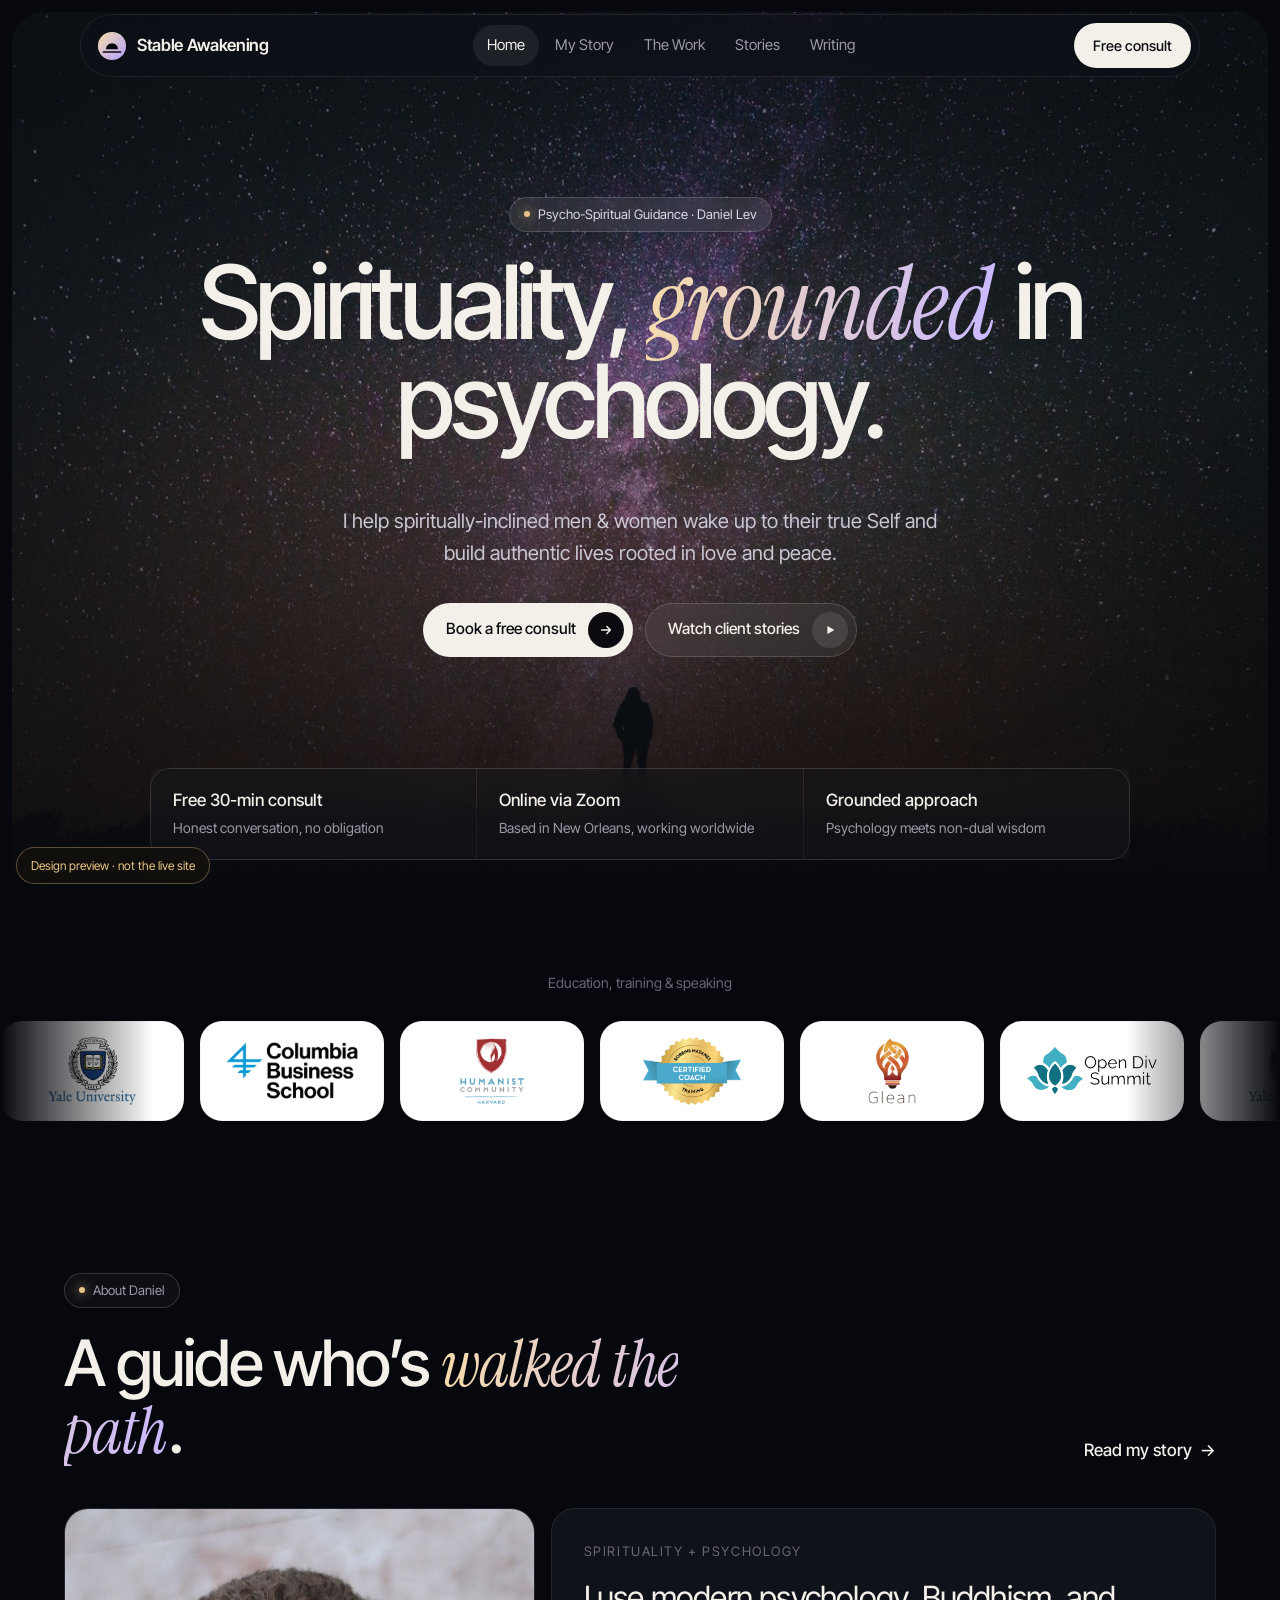
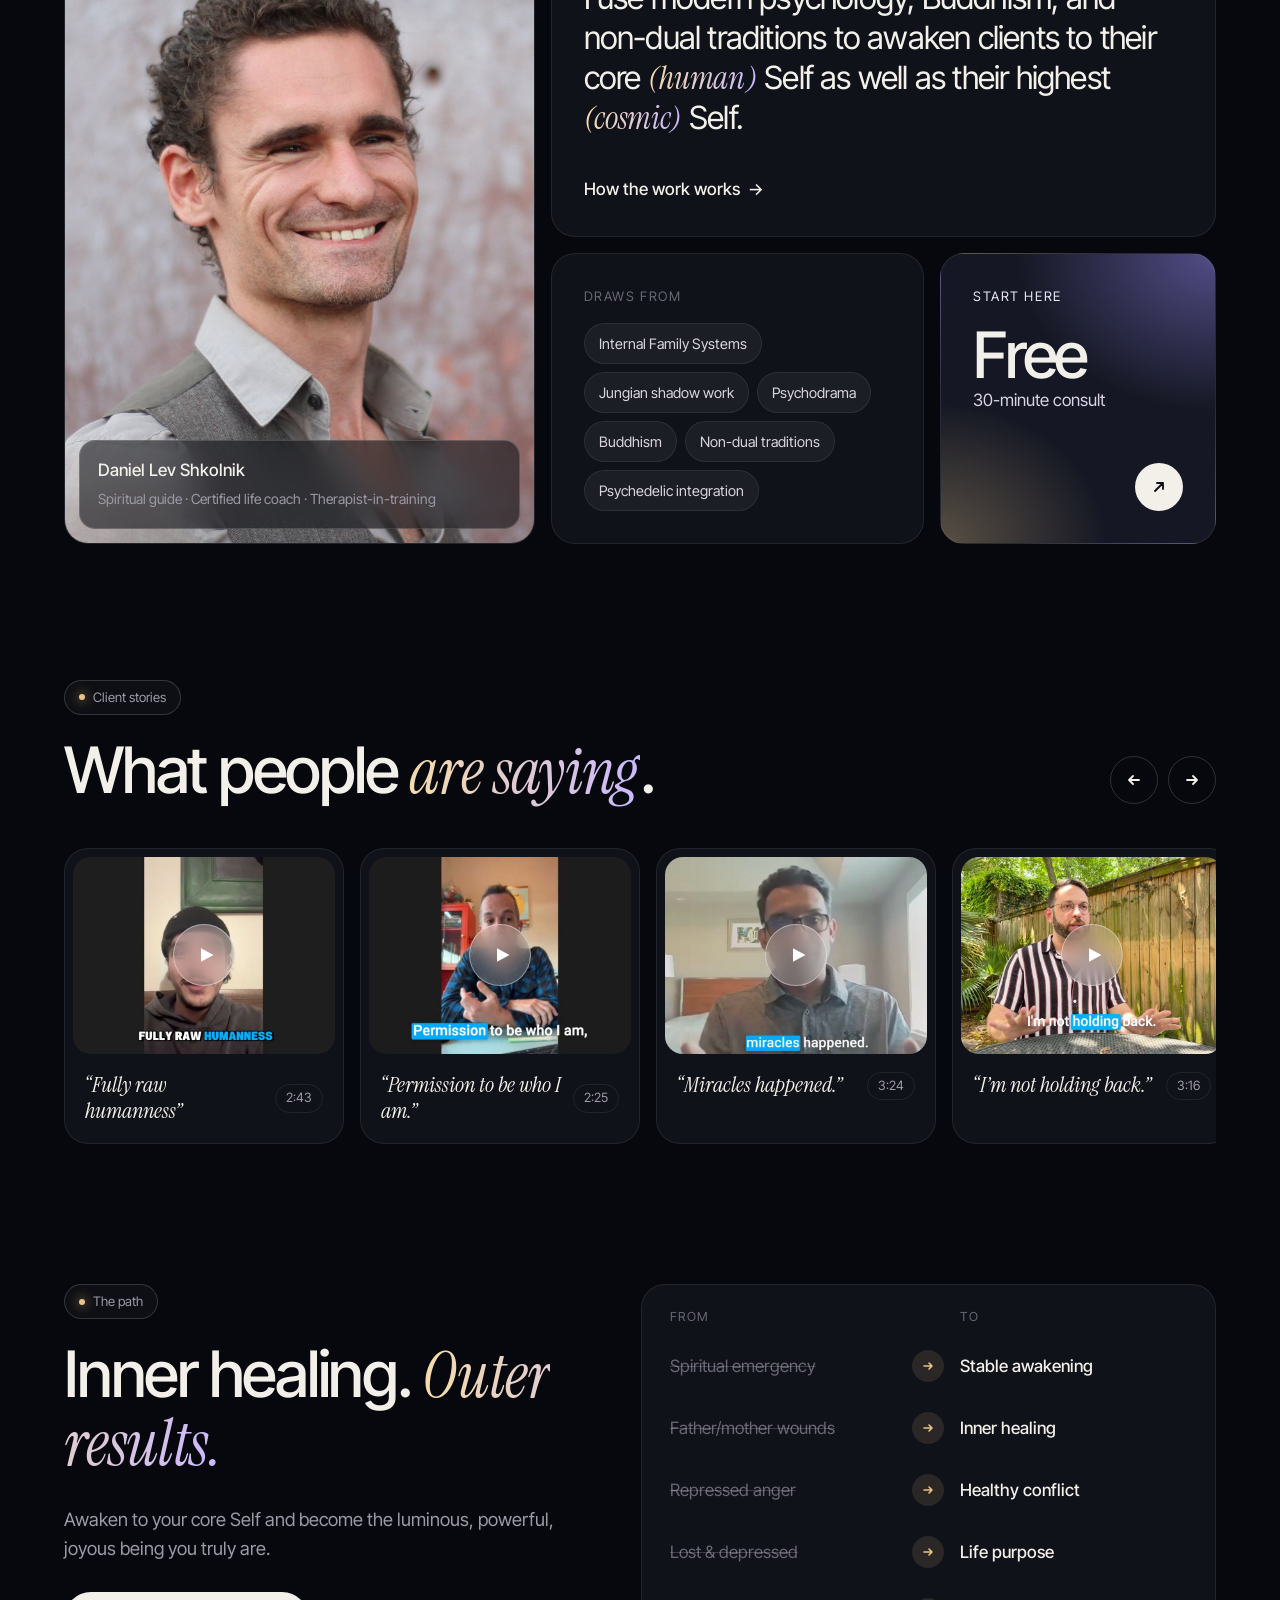
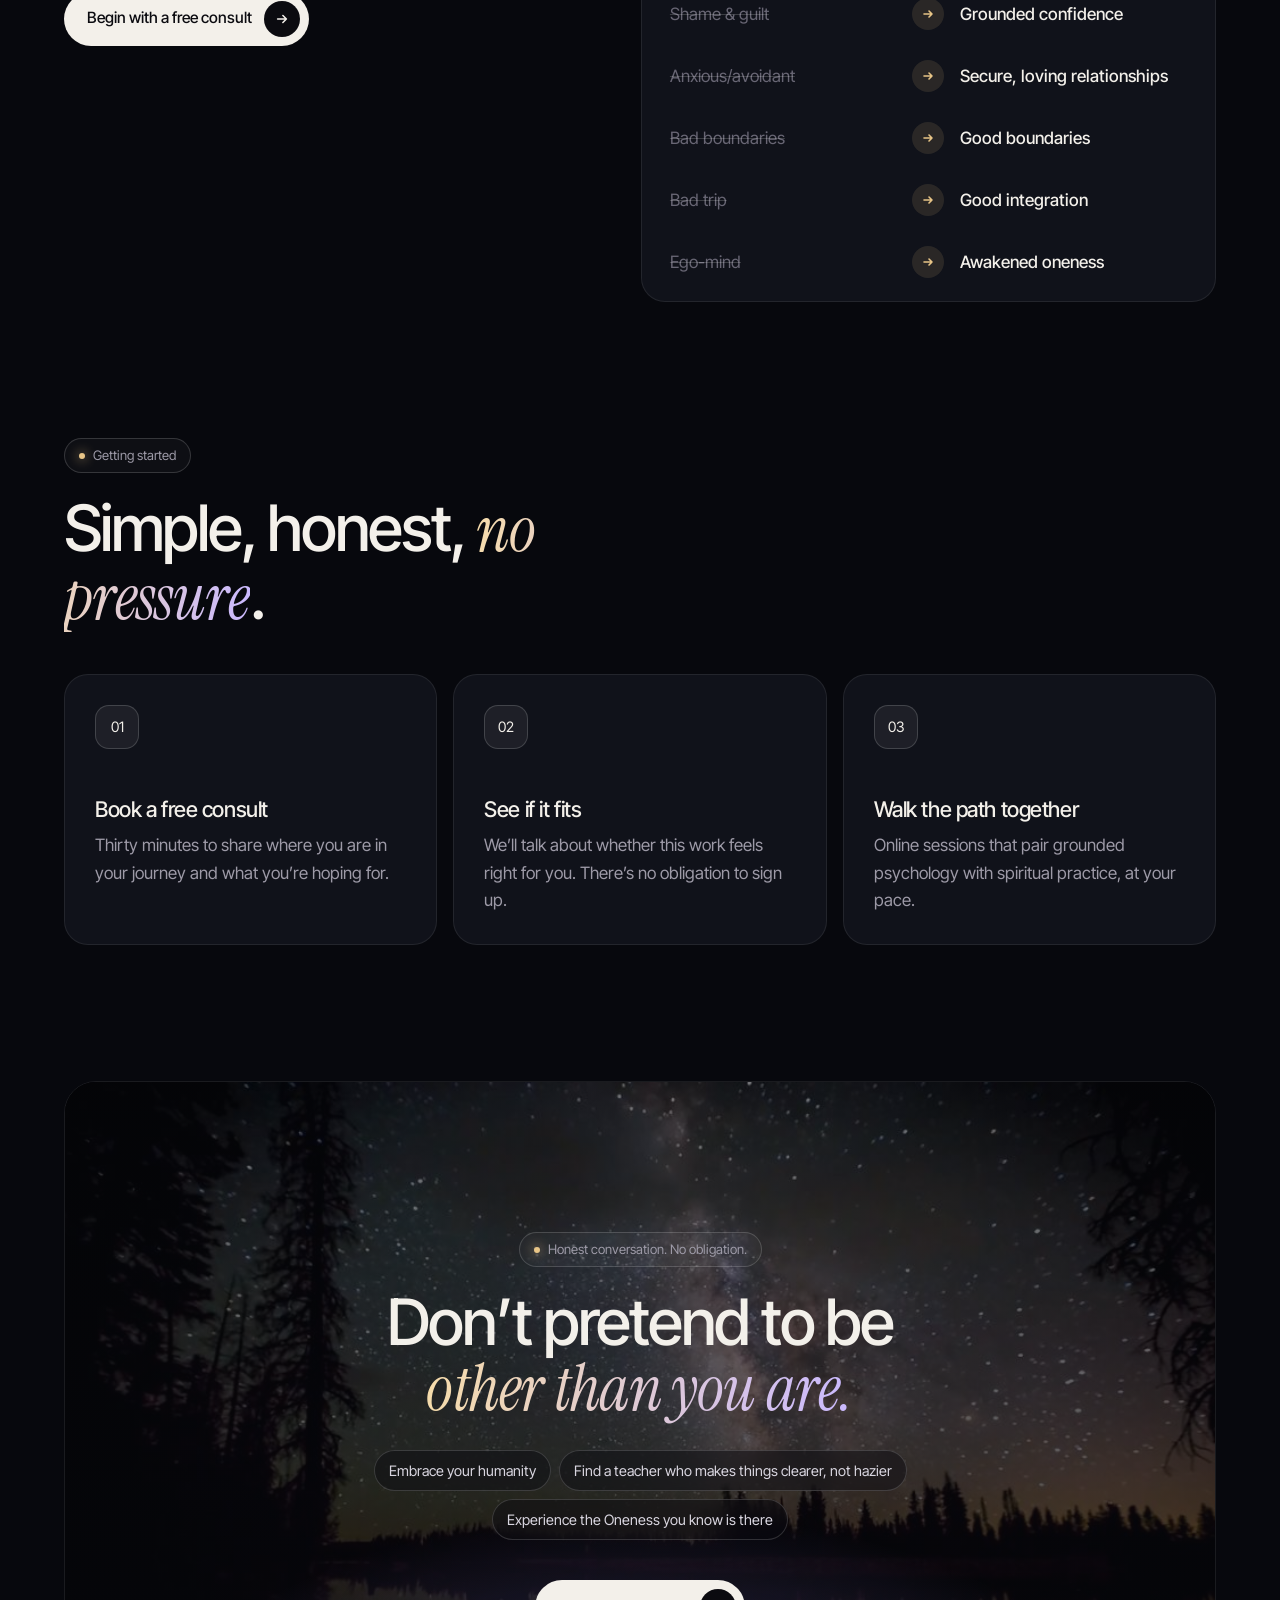
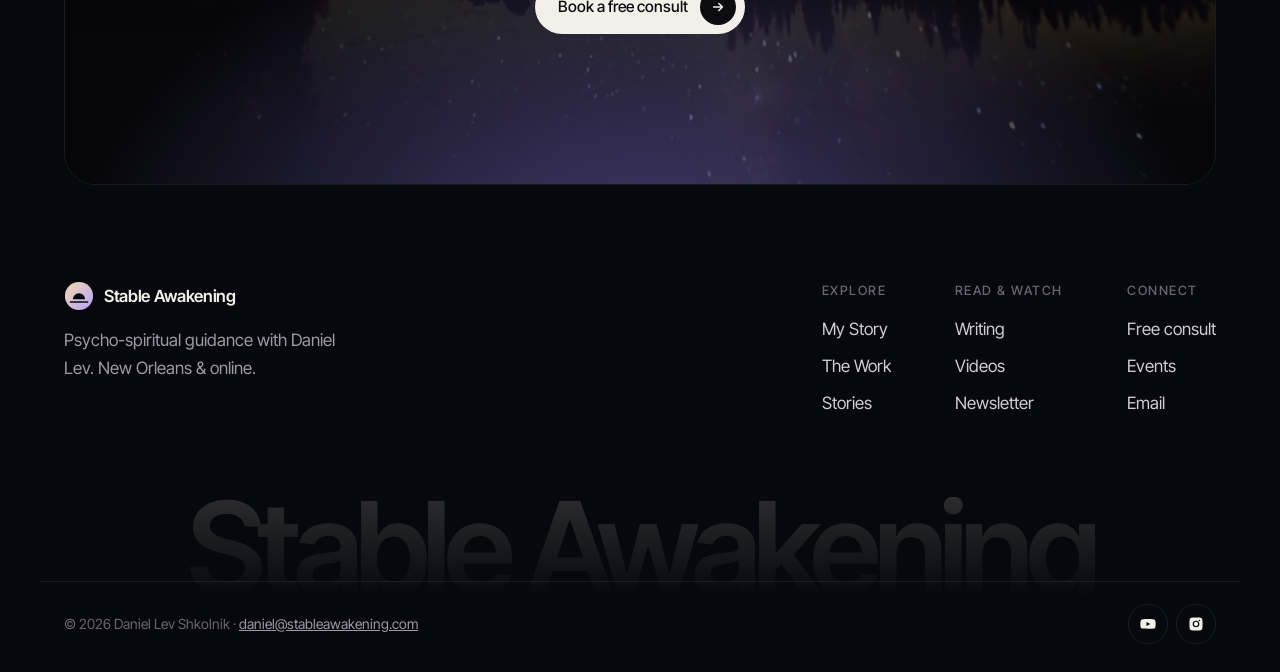
==== index.html @ c0b28ef3 "Stable Awakening redesign preview Co-Authored-By: Claude Opus 5 <noreply@anthropic.com>" ====
<!doctype html>
<html lang="en">
<head>
  <meta charset="utf-8">
  <meta name="viewport" content="width=device-width, initial-scale=1">
  <meta name="robots" content="noindex, nofollow">
  <title>Stable Awakening | Psycho-Spiritual Guidance with Daniel Lev</title>
  <meta name="description" content="Spirituality, grounded in psychology. Daniel Lev helps spiritually-inclined men and women wake up to their true Self.">
  <link rel="icon" href="logo.svg" type="image/svg+xml">
  <link rel="preconnect" href="https://fonts.googleapis.com">
  <link rel="preconnect" href="https://fonts.gstatic.com" crossorigin>
  <link href="https://fonts.googleapis.com/css2?family=Instrument+Serif:ital@0;1&family=Inter+Tight:wght@400;500;600&display=swap" rel="stylesheet">
  <link rel="stylesheet" href="styles.css">
</head>
<body>
  <div class="preview-pill">Design preview · not the live site</div>

  <header class="nav-shell">
    <nav class="nav" aria-label="Main">
      <a class="logo" href="index.html" aria-label="Stable Awakening home">
        <svg viewBox="0 0 32 32" aria-hidden="true"><defs><linearGradient id="lg-h" x1="0" y1="0" x2="1" y2="1"><stop offset="0" stop-color="#f6dcaa"/><stop offset="1" stop-color="#b3a2ff"/></linearGradient></defs><circle cx="16" cy="16" r="15" fill="url(#lg-h)"/><path d="M9.5 19.5a6.5 6.5 0 0 1 13 0z" fill="#07080d"/><rect x="6" y="21.5" width="20" height="1.8" rx=".9" fill="#07080d"/></svg>
        <span>Stable Awakening</span>
      </a>
      <ul class="nav-links" id="nav-links">
        <li><a href="index.html" aria-current="page">Home</a></li>
        <li><a href="about.html">My Story</a></li>
        <li><a href="work.html">The Work</a></li>
        <li><a href="#stories">Stories</a></li>
        <li><a href="https://www.stableawakening.com/blog">Writing</a></li>
        <li class="mobile-only"><a href="https://www.stableawakening.com/service-page/free-consult">Book a free consult</a></li>
      </ul>
      <div class="nav-actions">
        <a class="btn btn-light btn-sm nav-cta" href="https://www.stableawakening.com/service-page/free-consult">Free consult</a>
        <button class="menu-toggle" aria-expanded="false" aria-controls="nav-links" aria-label="Open menu"><span></span><span></span></button>
      </div>
    </nav>
  </header>

  <main>
    <section class="hero">
      <div class="hero-card">
        <img src="img/hero-night.jpg" alt="A lone figure beneath the Milky Way">
        <div class="hero-inner">
          <span class="kicker">Psycho-Spiritual Guidance · Daniel Lev</span>
          <h1>Spirituality, <em>grounded</em> in psychology.</h1>
          <p class="lead">I help spiritually-inclined men &amp; women wake up to their true Self and build authentic lives rooted in love and peace.</p>
          <div class="btn-row">
            <a class="btn btn-light" href="https://www.stableawakening.com/service-page/free-consult">Book a free consult <span class="arr"><svg viewBox="0 0 16 16" fill="none" stroke="currentColor" stroke-width="1.8" stroke-linecap="round" stroke-linejoin="round"><path d="M3 8h10M9 4l4 4-4 4"/></svg></span></a>
            <a class="btn btn-glass" href="#stories">Watch client stories <span class="arr"><svg viewBox="0 0 16 16" fill="currentColor"><path d="M5 3.5l8 4.5-8 4.5z"/></svg></span></a>
          </div>
        </div>
        <div class="hero-stats">
          <div><strong>Free 30-min consult</strong><span>Honest conversation, no obligation</span></div>
          <div><strong>Online via Zoom</strong><span>Based in New Orleans, working worldwide</span></div>
          <div><strong>Grounded approach</strong><span>Psychology meets non-dual wisdom</span></div>
        </div>
      </div>
    </section>

    <section class="logos" aria-label="Education, training and speaking">
      <p class="logos-label">Education, training &amp; speaking</p>
      <div class="marquee">
        <div class="marquee-track">
          <div class="logo-tile"><img src="img/logo-yale.png" alt="Yale University"></div>
          <div class="logo-tile"><img src="img/logo-columbia.png" alt="Columbia Business School"></div>
          <div class="logo-tile"><img src="img/logo-harvard-humanist.png" alt="Humanist Community at Harvard"></div>
          <div class="logo-tile"><img src="img/logo-rmt.png" alt="Robbins-Madanes Certified Coach"></div>
          <div class="logo-tile"><img src="img/logo-glean.png" alt="Glean"></div>
          <div class="logo-tile"><img src="img/logo-opendiv.png" alt="Open Div Summit"></div>
          <div class="logo-tile" aria-hidden="true"><img src="img/logo-yale.png" alt=""></div>
          <div class="logo-tile" aria-hidden="true"><img src="img/logo-columbia.png" alt=""></div>
          <div class="logo-tile" aria-hidden="true"><img src="img/logo-harvard-humanist.png" alt=""></div>
          <div class="logo-tile" aria-hidden="true"><img src="img/logo-rmt.png" alt=""></div>
          <div class="logo-tile" aria-hidden="true"><img src="img/logo-glean.png" alt=""></div>
          <div class="logo-tile" aria-hidden="true"><img src="img/logo-opendiv.png" alt=""></div>
        </div>
      </div>
    </section>

    <section class="section" id="about">
      <div class="wrap">
        <div class="section-head reveal">
          <div>
            <span class="kicker">About Daniel</span>
            <h2>A guide who’s <em>walked the path</em>.</h2>
          </div>
          <a class="text-link" href="about.html">Read my story</a>
        </div>
        <div class="bento">
          <div class="tile photo span-5 row-2 reveal">
            <img src="img/headshot.jpg" alt="Daniel Lev Shkolnik">
            <div class="glass-label">
              <strong>Daniel Lev Shkolnik</strong>
              <span>Spiritual guide · Certified life coach · Therapist-in-training</span>
            </div>
          </div>
          <div class="tile span-7 reveal">
            <span class="tile-label">Spirituality + Psychology</span>
            <p class="quote">I use modern psychology, Buddhism, and non-dual traditions to awaken clients to their core <em>(human)</em> Self as well as their highest <em>(cosmic)</em> Self.</p>
            <a class="text-link" href="work.html">How the work works</a>
          </div>
          <div class="tile span-4 reveal">
            <span class="tile-label">Draws from</span>
            <div class="chips">
              <span class="chip">Internal Family Systems</span>
              <span class="chip">Jungian shadow work</span>
              <span class="chip">Psychodrama</span>
              <span class="chip">Buddhism</span>
              <span class="chip">Non-dual traditions</span>
              <span class="chip">Psychedelic integration</span>
            </div>
          </div>
          <a class="tile glow span-3 reveal" href="https://www.stableawakening.com/service-page/free-consult">
            <div>
              <span class="tile-label" style="color:#e9e4f5">Start here</span>
              <div class="big-num">Free</div>
              <span class="muted" style="color:#d8d3e6">30-minute consult</span>
            </div>
            <span class="arr-circle"><svg width="16" height="16" viewBox="0 0 16 16" fill="none" stroke="currentColor" stroke-width="1.8" stroke-linecap="round" stroke-linejoin="round"><path d="M4 12L12 4M6 4h6v6"/></svg></span>
          </a>
        </div>
      </div>
    </section>

    <section class="section" id="stories" style="padding-top:0">
      <div class="wrap">
        <div class="section-head reveal">
          <div>
            <span class="kicker">Client stories</span>
            <h2>What people <em>are saying</em>.</h2>
          </div>
          <div class="carousel-controls">
            <button class="icon-btn" data-scroll="-1" aria-controls="video-track" aria-label="Previous"><svg viewBox="0 0 16 16" fill="none" stroke="currentColor" stroke-width="1.8" stroke-linecap="round" stroke-linejoin="round"><path d="M13 8H3M7 4L3 8l4 4"/></svg></button>
            <button class="icon-btn" data-scroll="1" aria-controls="video-track" aria-label="Next"><svg viewBox="0 0 16 16" fill="none" stroke="currentColor" stroke-width="1.8" stroke-linecap="round" stroke-linejoin="round"><path d="M3 8h10M9 4l4 4-4 4"/></svg></button>
          </div>
        </div>
        <div class="carousel reveal" id="video-track">
          <a class="video-card" href="https://www.stableawakening.com/testimonials-1"><div class="video-thumb"><img src="img/t1.jpg" alt="" loading="lazy"><span class="play"><svg viewBox="0 0 24 24"><path d="M6 4l15 8-15 8z"/></svg></span></div><div class="video-body"><strong>“Fully raw humanness”</strong><span class="duration">2:43</span></div></a>
          <a class="video-card" href="https://www.stableawakening.com/testimonials-1"><div class="video-thumb"><img src="img/t2.jpg" alt="" loading="lazy"><span class="play"><svg viewBox="0 0 24 24"><path d="M6 4l15 8-15 8z"/></svg></span></div><div class="video-body"><strong>“Permission to be who I am.”</strong><span class="duration">2:25</span></div></a>
          <a class="video-card" href="https://www.stableawakening.com/testimonials-1"><div class="video-thumb"><img src="img/t3.jpg" alt="" loading="lazy"><span class="play"><svg viewBox="0 0 24 24"><path d="M6 4l15 8-15 8z"/></svg></span></div><div class="video-body"><strong>“Miracles happened.”</strong><span class="duration">3:24</span></div></a>
          <a class="video-card" href="https://www.stableawakening.com/testimonials-1"><div class="video-thumb"><img src="img/t4.jpg" alt="" loading="lazy"><span class="play"><svg viewBox="0 0 24 24"><path d="M6 4l15 8-15 8z"/></svg></span></div><div class="video-body"><strong>“I’m not holding back.”</strong><span class="duration">3:16</span></div></a>
          <a class="video-card" href="https://www.stableawakening.com/testimonials-1"><div class="video-thumb"><img src="img/t5.jpg" alt="" loading="lazy"><span class="play"><svg viewBox="0 0 24 24"><path d="M6 4l15 8-15 8z"/></svg></span></div><div class="video-body"><strong>“Wow.”</strong><span class="duration">3:14</span></div></a>
          <a class="video-card" href="https://www.stableawakening.com/testimonials-1"><div class="video-thumb"><img src="img/t6.jpg" alt="" loading="lazy"><span class="play"><svg viewBox="0 0 24 24"><path d="M6 4l15 8-15 8z"/></svg></span></div><div class="video-body"><strong>“It felt like Peace.”</strong><span class="duration">3:18</span></div></a>
        </div>
      </div>
    </section>

    <section class="section" style="padding-top:0">
      <div class="wrap shift">
        <div class="shift-intro reveal">
          <span class="kicker">The path</span>
          <h2>Inner healing. <em>Outer results.</em></h2>
          <p class="lead">Awaken to your core Self and become the luminous, powerful, joyous being you truly are.</p>
          <div class="btn-row" style="margin-top:28px">
            <a class="btn btn-light" href="https://www.stableawakening.com/service-page/free-consult">Begin with a free consult <span class="arr"><svg viewBox="0 0 16 16" fill="none" stroke="currentColor" stroke-width="1.8" stroke-linecap="round" stroke-linejoin="round"><path d="M3 8h10M9 4l4 4-4 4"/></svg></span></a>
          </div>
        </div>
        <div class="shift-list reveal">
          <div class="shift-row head"><span>From</span><span></span><span>To</span></div>
          <div class="shift-row"><span class="from">Spiritual emergency</span><span class="shift-arrow"><svg viewBox="0 0 12 12" fill="none" stroke="currentColor" stroke-width="1.6" stroke-linecap="round" stroke-linejoin="round"><path d="M2 6h8M7 3l3 3-3 3"/></svg></span><span class="to">Stable awakening</span></div>
          <div class="shift-row"><span class="from">Father/mother wounds</span><span class="shift-arrow"><svg viewBox="0 0 12 12" fill="none" stroke="currentColor" stroke-width="1.6" stroke-linecap="round" stroke-linejoin="round"><path d="M2 6h8M7 3l3 3-3 3"/></svg></span><span class="to">Inner healing</span></div>
          <div class="shift-row"><span class="from">Repressed anger</span><span class="shift-arrow"><svg viewBox="0 0 12 12" fill="none" stroke="currentColor" stroke-width="1.6" stroke-linecap="round" stroke-linejoin="round"><path d="M2 6h8M7 3l3 3-3 3"/></svg></span><span class="to">Healthy conflict</span></div>
          <div class="shift-row"><span class="from">Lost &amp; depressed</span><span class="shift-arrow"><svg viewBox="0 0 12 12" fill="none" stroke="currentColor" stroke-width="1.6" stroke-linecap="round" stroke-linejoin="round"><path d="M2 6h8M7 3l3 3-3 3"/></svg></span><span class="to">Life purpose</span></div>
          <div class="shift-row"><span class="from">Shame &amp; guilt</span><span class="shift-arrow"><svg viewBox="0 0 12 12" fill="none" stroke="currentColor" stroke-width="1.6" stroke-linecap="round" stroke-linejoin="round"><path d="M2 6h8M7 3l3 3-3 3"/></svg></span><span class="to">Grounded confidence</span></div>
          <div class="shift-row"><span class="from">Anxious/avoidant</span><span class="shift-arrow"><svg viewBox="0 0 12 12" fill="none" stroke="currentColor" stroke-width="1.6" stroke-linecap="round" stroke-linejoin="round"><path d="M2 6h8M7 3l3 3-3 3"/></svg></span><span class="to">Secure, loving relationships</span></div>
          <div class="shift-row"><span class="from">Bad boundaries</span><span class="shift-arrow"><svg viewBox="0 0 12 12" fill="none" stroke="currentColor" stroke-width="1.6" stroke-linecap="round" stroke-linejoin="round"><path d="M2 6h8M7 3l3 3-3 3"/></svg></span><span class="to">Good boundaries</span></div>
          <div class="shift-row"><span class="from">Bad trip</span><span class="shift-arrow"><svg viewBox="0 0 12 12" fill="none" stroke="currentColor" stroke-width="1.6" stroke-linecap="round" stroke-linejoin="round"><path d="M2 6h8M7 3l3 3-3 3"/></svg></span><span class="to">Good integration</span></div>
          <div class="shift-row"><span class="from">Ego-mind</span><span class="shift-arrow"><svg viewBox="0 0 12 12" fill="none" stroke="currentColor" stroke-width="1.6" stroke-linecap="round" stroke-linejoin="round"><path d="M2 6h8M7 3l3 3-3 3"/></svg></span><span class="to">Awakened oneness</span></div>
        </div>
      </div>
    </section>

    <section class="section" style="padding-top:0">
      <div class="wrap">
        <div class="section-head reveal">
          <div>
            <span class="kicker">Getting started</span>
            <h2>Simple, honest, <em>no pressure</em>.</h2>
          </div>
        </div>
        <div class="cards reveal">
          <div class="card">
            <span class="step-num">01</span>
            <h3>Book a free consult</h3>
            <p>Thirty minutes to share where you are in your journey and what you’re hoping for.</p>
          </div>
          <div class="card">
            <span class="step-num">02</span>
            <h3>See if it fits</h3>
            <p>We’ll talk about whether this work feels right for you. There’s no obligation to sign up.</p>
          </div>
          <div class="card">
            <span class="step-num">03</span>
            <h3>Walk the path together</h3>
            <p>Online sessions that pair grounded psychology with spiritual practice, at your pace.</p>
          </div>
        </div>
      </div>
    </section>

    <section class="wrap">
      <div class="cta reveal">
        <img src="img/milky-lake.jpg" alt="" loading="lazy">
        <span class="kicker">Honest conversation. No obligation.</span>
        <h2>Don’t pretend to be <em>other than you are.</em></h2>
        <div class="chips">
          <span class="chip">Embrace your humanity</span>
          <span class="chip">Find a teacher who makes things clearer, not hazier</span>
          <span class="chip">Experience the Oneness you know is there</span>
        </div>
        <div class="btn-row">
          <a class="btn btn-light" href="https://www.stableawakening.com/service-page/free-consult">Book a free consult <span class="arr"><svg viewBox="0 0 16 16" fill="none" stroke="currentColor" stroke-width="1.8" stroke-linecap="round" stroke-linejoin="round"><path d="M3 8h10M9 4l4 4-4 4"/></svg></span></a>
        </div>
      </div>
    </section>
  </main>

  <footer class="footer">
    <div class="wrap">
      <div class="footer-top">
        <div>
          <a class="logo" href="index.html">
            <svg viewBox="0 0 32 32" aria-hidden="true"><defs><linearGradient id="lg-f" x1="0" y1="0" x2="1" y2="1"><stop offset="0" stop-color="#f6dcaa"/><stop offset="1" stop-color="#b3a2ff"/></linearGradient></defs><circle cx="16" cy="16" r="15" fill="url(#lg-f)"/><path d="M9.5 19.5a6.5 6.5 0 0 1 13 0z" fill="#07080d"/><rect x="6" y="21.5" width="20" height="1.8" rx=".9" fill="#07080d"/></svg>
            <span>Stable Awakening</span>
          </a>
          <p>Psycho-spiritual guidance with Daniel Lev. New Orleans &amp; online.</p>
        </div>
        <div class="footer-cols">
          <div>
            <h4>Explore</h4>
            <ul>
              <li><a href="about.html">My Story</a></li>
              <li><a href="work.html">The Work</a></li>
              <li><a href="index.html#stories">Stories</a></li>
            </ul>
          </div>
          <div>
            <h4>Read &amp; watch</h4>
            <ul>
              <li><a href="https://www.stableawakening.com/blog">Writing</a></li>
              <li><a href="https://www.stableawakening.com/videos">Videos</a></li>
              <li><a href="https://www.stableawakening.com/newsletter">Newsletter</a></li>
            </ul>
          </div>
          <div>
            <h4>Connect</h4>
            <ul>
              <li><a href="https://www.stableawakening.com/service-page/free-consult">Free consult</a></li>
              <li><a href="https://www.stableawakening.com/events">Events</a></li>
              <li><a href="mailto:daniel@stableawakening.com">Email</a></li>
            </ul>
          </div>
        </div>
      </div>
    </div>
    <div class="footer-word" aria-hidden="true">Stable Awakening</div>
    <div class="wrap footer-bottom">
      <span>© <span data-year>2026</span> Daniel Lev Shkolnik · <a href="mailto:daniel@stableawakening.com">daniel@stableawakening.com</a></span>
      <div class="socials">
        <a href="https://www.youtube.com/channel/UC90-I1f3V9iuORmHFvdOVnQ" aria-label="YouTube"><svg viewBox="0 0 24 24"><path d="M23 7.2a3 3 0 0 0-2.1-2.1C19 4.6 12 4.6 12 4.6s-7 0-8.9.5A3 3 0 0 0 1 7.2 31 31 0 0 0 .5 12a31 31 0 0 0 .5 4.8 3 3 0 0 0 2.1 2.1c1.9.5 8.9.5 8.9.5s7 0 8.9-.5a3 3 0 0 0 2.1-2.1 31 31 0 0 0 .5-4.8 31 31 0 0 0-.5-4.8zM9.7 15V9l5.8 3z"/></svg></a>
        <a href="https://www.instagram.com/stableawakening/" aria-label="Instagram"><svg viewBox="0 0 24 24"><path d="M12 2.2c3.2 0 3.6 0 4.8.1 3.3.1 4.8 1.7 4.9 4.9.1 1.3.1 1.6.1 4.8s0 3.6-.1 4.8c-.1 3.2-1.7 4.8-4.9 4.9-1.3.1-1.6.1-4.8.1s-3.6 0-4.8-.1c-3.3-.1-4.8-1.7-4.9-4.9C2.2 15.6 2.2 15.2 2.2 12s0-3.6.1-4.8C2.4 3.9 3.9 2.4 7.2 2.3 8.4 2.2 8.8 2.2 12 2.2zM12 7a5 5 0 1 0 0 10 5 5 0 0 0 0-10zm0 8.2a3.2 3.2 0 1 1 0-6.4 3.2 3.2 0 0 1 0 6.4zm5.2-9.6a1.2 1.2 0 1 0 0 2.4 1.2 1.2 0 0 0 0-2.4z"/></svg></a>
      </div>
    </div>
  </footer>
  <script src="main.js"></script>
</body>
</html>
---- styles.css ----
:root {
  --bg: #07080d;
  --card: #10121a;
  --card-2: #151824;
  --border: rgba(255, 255, 255, 0.08);
  --border-2: rgba(255, 255, 255, 0.16);
  --text: #f3f0ea;
  --muted: #9d9aa7;
  --dim: #686674;
  --gold: #e8c587;
  --violet: #9d8cff;
  --r-xl: 32px;
  --r-lg: 24px;
  --r: 18px;
  --max: 1200px;
  --sans: "Inter Tight", "Inter", system-ui, -apple-system, "Segoe UI", sans-serif;
  --serif: "Instrument Serif", Georgia, "Times New Roman", serif;
}

*, *::before, *::after { box-sizing: border-box; }
html { scroll-behavior: smooth; }
body {
  margin: 0;
  background: var(--bg);
  color: var(--text);
  font-family: var(--sans);
  font-size: 17px;
  line-height: 1.6;
  -webkit-font-smoothing: antialiased;
  overflow-x: hidden;
}
img { max-width: 100%; display: block; }
a { color: inherit; }
ul { margin: 0; padding: 0; list-style: none; }

h1, h2, h3 { font-weight: 500; letter-spacing: -0.035em; line-height: 1.02; margin: 0 0 0.45em; }
h1 { font-size: clamp(3rem, 8vw, 6.4rem); letter-spacing: -0.05em; line-height: 0.95; }
h2 { font-size: clamp(2.3rem, 5vw, 4rem); }
h3 { font-size: 1.35rem; letter-spacing: -0.02em; line-height: 1.2; }
p { margin: 0 0 1em; }
h1 em, h2 em, h3 em, .quote em {
  font-family: var(--serif);
  font-style: italic;
  font-weight: 400;
  letter-spacing: -0.01em;
  background: linear-gradient(95deg, #f6dcaa, #c9b8ff);
  -webkit-background-clip: text;
  background-clip: text;
  color: transparent;
  padding-right: 0.02em;
}
.hero .kicker { background: rgba(255, 255, 255, 0.07); backdrop-filter: blur(12px); -webkit-backdrop-filter: blur(12px); color: #dcd8e4; }

.wrap { max-width: var(--max); margin: 0 auto; padding-inline: 24px; }
.section { padding-block: clamp(72px, 11vw, 136px); }
.lead { font-size: 1.15rem; color: var(--muted); max-width: 38rem; }
.muted { color: var(--muted); }
.center { text-align: center; }
.center .lead { margin-inline: auto; }

.kicker {
  display: inline-flex;
  align-items: center;
  gap: 8px;
  padding: 6px 14px;
  border-radius: 999px;
  border: 1px solid var(--border-2);
  background: rgba(255, 255, 255, 0.03);
  font-size: 0.82rem;
  color: var(--muted);
  margin-bottom: 22px;
}
.kicker::before { content: ""; width: 6px; height: 6px; border-radius: 50%; background: var(--gold); box-shadow: 0 0 12px var(--gold); }

/* Preview pill */
.preview-pill {
  position: fixed;
  left: 16px;
  bottom: 16px;
  z-index: 60;
  font-size: 12px;
  padding: 8px 14px;
  border-radius: 999px;
  background: rgba(20, 18, 12, 0.7);
  border: 1px solid rgba(232, 197, 135, 0.35);
  color: var(--gold);
  backdrop-filter: blur(10px);
  -webkit-backdrop-filter: blur(10px);
}

/* Nav */
.nav-shell { position: fixed; top: 14px; left: 0; right: 0; z-index: 50; padding-inline: 16px; }
.nav {
  position: relative;
  max-width: 1120px;
  margin: 0 auto;
  display: flex;
  align-items: center;
  justify-content: space-between;
  gap: 16px;
  padding: 8px 8px 8px 16px;
  border-radius: 999px;
  background: rgba(13, 15, 22, 0.62);
  border: 1px solid var(--border);
  backdrop-filter: blur(18px) saturate(140%);
  -webkit-backdrop-filter: blur(18px) saturate(140%);
}
.logo { display: flex; align-items: center; gap: 10px; text-decoration: none; }
.logo svg { width: 30px; height: 30px; flex: none; }
.logo span { font-weight: 600; font-size: 1.05rem; letter-spacing: -0.02em; white-space: nowrap; }
.nav-links { display: flex; align-items: center; gap: 2px; font-size: 0.93rem; }
.nav-links a { display: block; padding: 9px 14px; border-radius: 999px; text-decoration: none; color: var(--muted); transition: color 0.2s, background 0.2s; }
.nav-links a:hover, .nav-links a[aria-current="page"] { color: var(--text); background: rgba(255, 255, 255, 0.07); }
.nav-links .mobile-only { display: none; }
.nav-actions { display: flex; align-items: center; gap: 8px; }
.menu-toggle {
  display: none;
  width: 44px;
  height: 44px;
  border-radius: 50%;
  border: 1px solid var(--border-2);
  background: transparent;
  cursor: pointer;
  padding: 0;
  place-items: center;
}
.menu-toggle span { display: block; width: 16px; height: 1.5px; background: var(--text); margin: 4px auto; transition: transform 0.25s; }
.menu-toggle[aria-expanded="true"] span:first-child { transform: translateY(2.75px) rotate(45deg); }
.menu-toggle[aria-expanded="true"] span:last-child { transform: translateY(-2.75px) rotate(-45deg); }

/* Buttons */
.btn {
  display: inline-flex;
  align-items: center;
  gap: 12px;
  padding: 8px 8px 8px 22px;
  border-radius: 999px;
  font-weight: 500;
  font-size: 0.97rem;
  text-decoration: none;
  border: 1px solid transparent;
  transition: transform 0.2s, background 0.2s, box-shadow 0.2s;
  white-space: nowrap;
}
.btn .arr {
  width: 36px;
  height: 36px;
  border-radius: 50%;
  display: grid;
  place-items: center;
  transition: transform 0.25s;
}
.btn .arr svg { width: 14px; height: 14px; }
.btn:hover .arr { transform: translateX(3px); }
.btn-light { background: var(--text); color: #0b0b10; }
.btn-light .arr { background: #0b0b10; color: var(--text); }
.btn-light:hover { box-shadow: 0 10px 40px -8px rgba(232, 197, 135, 0.45); }
.btn-glass { background: rgba(255, 255, 255, 0.06); border-color: var(--border-2); color: var(--text); backdrop-filter: blur(12px); -webkit-backdrop-filter: blur(12px); }
.btn-glass .arr { background: rgba(255, 255, 255, 0.1); }
.btn-glass:hover { background: rgba(255, 255, 255, 0.11); }
.btn-sm { padding: 10px 18px; font-size: 0.9rem; }
.btn-row { display: flex; flex-wrap: wrap; gap: 12px; }
.center .btn-row { justify-content: center; }
.text-link { display: inline-flex; align-items: center; gap: 8px; color: var(--text); text-decoration: none; font-weight: 500; }
.text-link::after { content: "→"; transition: transform 0.2s; }
.text-link:hover::after { transform: translateX(4px); }

/* Hero */
.hero { padding: 12px; }
.hero-card {
  position: relative;
  min-height: calc(100svh - 24px);
  border-radius: var(--r-xl);
  overflow: hidden;
  display: flex;
  flex-direction: column;
  align-items: center;
  text-align: center;
  padding: 130px 24px 28px;
  isolation: isolate;
}
.hero-card > img {
  position: absolute;
  inset: 0;
  width: 100%;
  height: 100%;
  object-fit: cover;
  z-index: -2;
  animation: drift 26s ease-in-out infinite alternate;
}
.hero-card::after {
  content: "";
  position: absolute;
  inset: 0;
  z-index: -1;
  background:
    radial-gradient(60% 50% at 50% 40%, rgba(7, 8, 13, 0) 0%, rgba(7, 8, 13, 0.5) 100%),
    linear-gradient(180deg, rgba(7, 8, 13, 0.35) 0%, rgba(7, 8, 13, 0.1) 40%, rgba(7, 8, 13, 0.85) 100%);
}
@keyframes drift { from { transform: scale(1.04); } to { transform: scale(1.14) translateY(-14px); } }
.hero-inner { margin-block: auto; max-width: 980px; display: flex; flex-direction: column; align-items: center; }
.badge {
  display: inline-flex;
  align-items: center;
  gap: 10px;
  padding: 7px 16px 7px 8px;
  border-radius: 999px;
  background: rgba(255, 255, 255, 0.07);
  border: 1px solid var(--border-2);
  backdrop-filter: blur(12px);
  -webkit-backdrop-filter: blur(12px);
  font-size: 0.88rem;
  color: #dcd8e4;
  margin-bottom: 28px;
}
.badge b { font-weight: 500; background: var(--text); color: #0b0b10; border-radius: 999px; padding: 2px 10px; font-size: 0.78rem; }
.hero .lead { color: #c9c6d2; font-size: clamp(1.05rem, 1.6vw, 1.25rem); margin: 8px auto 34px; }
.hero .btn-row { justify-content: center; }
.hero-stats {
  width: 100%;
  max-width: 980px;
  margin-top: 56px;
  display: grid;
  grid-template-columns: repeat(3, 1fr);
  gap: 1px;
  border-radius: 20px;
  overflow: hidden;
  background: var(--border);
  border: 1px solid var(--border);
}
.hero-stats div { background: rgba(9, 10, 16, 0.6); backdrop-filter: blur(14px); -webkit-backdrop-filter: blur(14px); padding: 18px 22px; text-align: left; }
.hero-stats strong { display: block; font-weight: 500; }
.hero-stats span { font-size: 0.87rem; color: var(--muted); }

/* Page head (inner pages) */
.page-head { padding: 12px; }
.page-head-card {
  position: relative;
  border-radius: var(--r-xl);
  overflow: hidden;
  padding: clamp(150px, 20vw, 210px) 24px clamp(72px, 9vw, 110px);
  text-align: center;
  isolation: isolate;
}
.page-head-card > img { position: absolute; inset: 0; width: 100%; height: 100%; object-fit: cover; z-index: -2; opacity: 0.75; }
.page-head-card::after { content: ""; position: absolute; inset: 0; z-index: -1; background: linear-gradient(180deg, rgba(7, 8, 13, 0.45), rgba(7, 8, 13, 0.92)); }
.page-head h1 { font-size: clamp(2.8rem, 7vw, 5.6rem); max-width: 15ch; margin-inline: auto; }
.page-head .lead { margin-inline: auto; color: #c9c6d2; }

/* Logo marquee */
.logos { padding-block: 72px 16px; }
.logos-label { text-align: center; color: var(--dim); font-size: 0.88rem; margin-bottom: 26px; }
.marquee {
  overflow: hidden;
  -webkit-mask-image: linear-gradient(90deg, transparent, #000 12%, #000 88%, transparent);
  mask-image: linear-gradient(90deg, transparent, #000 12%, #000 88%, transparent);
}
.marquee-track { display: flex; gap: 16px; width: max-content; animation: scroll 42s linear infinite; }
.marquee:hover .marquee-track { animation-play-state: paused; }
@keyframes scroll { to { transform: translateX(calc(-50% - 8px)); } }
.logo-tile {
  flex: none;
  width: 184px;
  height: 100px;
  border-radius: 22px;
  background: #fff;
  display: grid;
  place-items: center;
  padding: 14px 24px;
  box-shadow: inset 0 0 0 1px rgba(0, 0, 0, 0.04);
}
.logo-tile img { max-height: 68px; max-width: 100%; object-fit: contain; }

/* Section head */
.section-head { display: flex; justify-content: space-between; align-items: flex-end; gap: 24px; flex-wrap: wrap; margin-bottom: 44px; }
.section-head h2 { margin: 0; max-width: 16ch; }

/* Bento */
.bento { display: grid; grid-template-columns: repeat(12, 1fr); gap: 16px; }
.tile {
  position: relative;
  background: var(--card);
  border: 1px solid var(--border);
  border-radius: var(--r-lg);
  padding: 32px;
  overflow: hidden;
}
.tile.photo { padding: 0; min-height: 540px; }
.tile.photo > img { position: absolute; inset: 0; width: 100%; height: 100%; object-fit: cover; }
.span-3 { grid-column: span 3; }
.span-4 { grid-column: span 4; }
.span-5 { grid-column: span 5; }
.span-6 { grid-column: span 6; }
.span-7 { grid-column: span 7; }
.row-2 { grid-row: span 2; }
.glass-label {
  position: absolute;
  left: 14px;
  right: 14px;
  bottom: 14px;
  padding: 16px 18px;
  border-radius: 16px;
  background: rgba(10, 11, 17, 0.55);
  border: 1px solid var(--border-2);
  backdrop-filter: blur(16px);
  -webkit-backdrop-filter: blur(16px);
}
.glass-label strong { display: block; font-weight: 500; }
.glass-label span { font-size: 0.87rem; color: var(--muted); }
.quote { font-size: clamp(1.45rem, 2.5vw, 2.1rem); line-height: 1.25; letter-spacing: -0.025em; margin-bottom: 1.2em; }
.tile-label { font-size: 0.82rem; color: var(--dim); text-transform: uppercase; letter-spacing: 0.12em; margin-bottom: 16px; display: block; }
.chips { display: flex; flex-wrap: wrap; gap: 8px; }
.chip { padding: 8px 14px; border-radius: 999px; background: rgba(255, 255, 255, 0.05); border: 1px solid var(--border); font-size: 0.9rem; color: #d9d6e0; }
.tile.glow {
  background:
    radial-gradient(120% 90% at 100% 0%, rgba(157, 140, 255, 0.45), transparent 60%),
    radial-gradient(100% 80% at 0% 100%, rgba(232, 197, 135, 0.32), transparent 60%),
    var(--card-2);
  text-decoration: none;
  display: flex;
  flex-direction: column;
  justify-content: space-between;
  gap: 24px;
  transition: transform 0.25s;
}
.tile.glow:hover { transform: translateY(-3px); }
.big-num { font-size: clamp(3rem, 5vw, 4.2rem); font-weight: 500; letter-spacing: -0.05em; line-height: 1; }
.tile.glow .arr-circle { align-self: flex-end; width: 48px; height: 48px; border-radius: 50%; background: var(--text); color: #0b0b10; display: grid; place-items: center; }

/* Carousel */
.carousel-controls { display: flex; align-items: center; gap: 10px; }
.icon-btn {
  width: 48px;
  height: 48px;
  border-radius: 50%;
  border: 1px solid var(--border-2);
  background: transparent;
  color: var(--text);
  display: grid;
  place-items: center;
  cursor: pointer;
  transition: background 0.2s;
}
.icon-btn:hover { background: rgba(255, 255, 255, 0.08); }
.icon-btn svg { width: 16px; height: 16px; }
.carousel {
  display: grid;
  grid-auto-flow: column;
  grid-auto-columns: minmax(280px, 370px);
  gap: 16px;
  overflow-x: auto;
  scroll-snap-type: x mandatory;
  scrollbar-width: none;
  padding-bottom: 4px;
}
.carousel::-webkit-scrollbar { display: none; }
.video-card {
  scroll-snap-align: start;
  display: block;
  text-decoration: none;
  border-radius: var(--r-lg);
  overflow: hidden;
  background: var(--card);
  border: 1px solid var(--border);
  transition: border-color 0.25s;
}
.video-card:hover { border-color: var(--border-2); }
.video-thumb { position: relative; aspect-ratio: 4 / 3; overflow: hidden; margin: 8px; border-radius: 18px; }
.video-thumb img { width: 100%; height: 100%; object-fit: cover; transition: transform 0.6s; }
.video-card:hover .video-thumb img { transform: scale(1.06); }
.play {
  position: absolute;
  top: 50%;
  left: 50%;
  translate: -50% -50%;
  width: 62px;
  height: 62px;
  border-radius: 50%;
  background: rgba(255, 255, 255, 0.2);
  border: 1px solid rgba(255, 255, 255, 0.4);
  backdrop-filter: blur(10px);
  -webkit-backdrop-filter: blur(10px);
  display: grid;
  place-items: center;
  transition: transform 0.25s, background 0.25s;
}
.video-card:hover .play { transform: scale(1.08); background: rgba(255, 255, 255, 0.35); }
.play svg { width: 20px; margin-left: 3px; fill: #fff; }
.video-body { display: flex; justify-content: space-between; align-items: center; gap: 12px; padding: 10px 20px 18px; }
.video-body strong { font-family: var(--serif); font-style: italic; font-weight: 400; font-size: 1.4rem; line-height: 1.2; }
.duration { font-size: 0.8rem; color: var(--muted); border: 1px solid var(--border); border-radius: 999px; padding: 3px 10px; flex: none; }

/* From -> To */
.shift { display: grid; grid-template-columns: 1fr 1.15fr; gap: clamp(36px, 6vw, 80px); align-items: start; }
.shift-intro { position: sticky; top: 120px; }
.shift-list { background: var(--card); border: 1px solid var(--border); border-radius: var(--r-lg); padding: 8px; }
.shift-row { display: grid; grid-template-columns: 1fr 32px 1fr; align-items: center; gap: 16px; padding: 15px 20px; border-radius: 16px; transition: background 0.2s; }
.shift-row:hover { background: rgba(255, 255, 255, 0.04); }
.shift-row.head { font-size: 0.78rem; text-transform: uppercase; letter-spacing: 0.12em; color: var(--dim); padding-block: 14px 8px; }
.shift-row.head:hover { background: none; }
.from { color: var(--dim); text-decoration: line-through; text-decoration-color: rgba(255, 255, 255, 0.18); }
.to { font-weight: 500; }
.shift-arrow { width: 32px; height: 32px; border-radius: 50%; background: rgba(232, 197, 135, 0.12); color: var(--gold); display: grid; place-items: center; }
.shift-arrow svg { width: 12px; height: 12px; }

/* Cards */
.cards { display: grid; grid-template-columns: repeat(3, 1fr); gap: 16px; }
.cards.two { grid-template-columns: repeat(2, 1fr); }
.card { background: var(--card); border: 1px solid var(--border); border-radius: var(--r-lg); padding: 30px; }
.card p:last-child { margin-bottom: 0; }
.card p { color: var(--muted); }
.step-num {
  display: inline-grid;
  place-items: center;
  width: 44px;
  height: 44px;
  border-radius: 14px;
  background: rgba(255, 255, 255, 0.06);
  border: 1px solid var(--border-2);
  font-size: 0.9rem;
  margin-bottom: 48px;
}
.card.with-img { padding: 8px; }
.card.with-img img { width: 100%; aspect-ratio: 16 / 10; object-fit: cover; border-radius: 18px; }
.card.with-img .card-body { padding: 22px 22px 20px; }
.checks { display: grid; gap: 12px; }
.checks li { display: flex; gap: 12px; color: #d9d6e0; }
.checks li::before {
  content: "";
  flex: none;
  width: 20px;
  height: 20px;
  margin-top: 3px;
  border-radius: 50%;
  background: rgba(232, 197, 135, 0.14) url("data:image/svg+xml,%3Csvg xmlns='http://www.w3.org/2000/svg' viewBox='0 0 20 20'%3E%3Cpath d='M6 10.5l2.5 2.5L14 7.5' fill='none' stroke='%23e8c587' stroke-width='1.8' stroke-linecap='round' stroke-linejoin='round'/%3E%3C/svg%3E") center / 20px no-repeat;
}

/* Split */
.split { display: grid; grid-template-columns: 1fr 1fr; gap: clamp(36px, 6vw, 80px); align-items: center; }
.split.reverse > :first-child { order: 2; }
.round-img { width: 100%; border-radius: var(--r-lg); object-fit: cover; border: 1px solid var(--border); }
.split p { color: var(--muted); }
.split p strong { color: var(--text); font-weight: 500; }

/* Timeline */
.timeline { display: grid; gap: 10px; }
.timeline li { display: grid; grid-template-columns: 150px 1fr; gap: 24px; align-items: baseline; padding: 22px 26px; background: var(--card); border: 1px solid var(--border); border-radius: var(--r); }
.timeline b { font-weight: 500; color: var(--gold); }
.timeline div { color: #d0cdd8; }

/* Books */
.books { display: grid; grid-template-columns: repeat(2, 1fr); gap: 10px; }
.books li { padding: 16px 18px; border-radius: 16px; background: rgba(255, 255, 255, 0.03); border: 1px solid var(--border); }
.books em { font-family: var(--serif); font-size: 1.25rem; display: block; line-height: 1.2; }
.books span { color: var(--dim); font-size: 0.87rem; }

/* Quotes */
.quote-card { display: flex; flex-direction: column; justify-content: space-between; gap: 28px; }
.quote-card p { color: var(--text); font-size: 1.15rem; line-height: 1.5; }
.quote-card cite { font-style: normal; display: flex; align-items: center; gap: 12px; color: var(--muted); font-size: 0.92rem; }
.avatar { width: 40px; height: 40px; border-radius: 50%; display: grid; place-items: center; font-weight: 600; color: #0b0b10; background: linear-gradient(135deg, #f6dcaa, #c9b8ff); }

/* FAQ */
.faq { max-width: 860px; margin: 0 auto; display: grid; gap: 10px; }
.faq details { background: var(--card); border: 1px solid var(--border); border-radius: var(--r); padding: 0 24px; transition: border-color 0.2s; }
.faq details[open] { border-color: var(--border-2); }
.faq summary { cursor: pointer; list-style: none; padding: 22px 0; font-size: 1.1rem; font-weight: 500; display: flex; justify-content: space-between; align-items: center; gap: 16px; }
.faq summary::-webkit-details-marker { display: none; }
.faq summary::after {
  content: "+";
  flex: none;
  width: 32px;
  height: 32px;
  border-radius: 50%;
  display: grid;
  place-items: center;
  background: rgba(255, 255, 255, 0.06);
  color: var(--gold);
  font-size: 1.2rem;
  font-weight: 400;
  transition: rotate 0.25s;
}
.faq details[open] summary::after { rotate: 45deg; }
.faq details p { color: var(--muted); padding-bottom: 8px; }
.faq details p strong { color: var(--text); font-weight: 500; }

/* CTA */
.cta {
  position: relative;
  border-radius: var(--r-xl);
  overflow: hidden;
  padding: clamp(80px, 12vw, 150px) 24px;
  text-align: center;
  isolation: isolate;
  border: 1px solid var(--border);
}
.cta > img { position: absolute; inset: 0; width: 100%; height: 100%; object-fit: cover; z-index: -2; }
.cta::after {
  content: "";
  position: absolute;
  inset: 0;
  z-index: -1;
  background:
    radial-gradient(70% 70% at 50% 110%, rgba(157, 140, 255, 0.4), transparent 70%),
    linear-gradient(180deg, rgba(7, 8, 13, 0.55), rgba(7, 8, 13, 0.75));
}
.cta h2 { max-width: 15ch; margin-inline: auto; }
.cta .chips { justify-content: center; margin: 8px auto 40px; max-width: 760px; }
.cta .chip { background: rgba(10, 11, 17, 0.45); border-color: var(--border-2); backdrop-filter: blur(10px); -webkit-backdrop-filter: blur(10px); }
.cta .btn-row { justify-content: center; }

/* Footer */
.footer { padding-block: 96px 0; overflow: hidden; }
.footer-top { display: flex; flex-wrap: wrap; justify-content: space-between; gap: 40px; }
.footer-top p { color: var(--muted); max-width: 30ch; margin-top: 16px; }
.footer-cols { display: flex; flex-wrap: wrap; gap: 64px; }
.footer-cols h4 { margin: 0 0 14px; font-size: 0.8rem; font-weight: 500; color: var(--dim); text-transform: uppercase; letter-spacing: 0.12em; }
.footer-cols ul { display: grid; gap: 10px; }
.footer-cols a { text-decoration: none; color: #d0cdd8; }
.footer-cols a:hover { color: var(--text); }
.footer-word {
  font-size: 10vw;
  font-weight: 600;
  letter-spacing: -0.06em;
  line-height: 0.8;
  text-align: center;
  white-space: nowrap;
  margin: 80px 0 -1.5vw;
  background: linear-gradient(180deg, rgba(255, 255, 255, 0.14), rgba(255, 255, 255, 0));
  -webkit-background-clip: text;
  background-clip: text;
  color: transparent;
  user-select: none;
}
.footer-bottom { border-top: 1px solid var(--border); padding-block: 22px 28px; display: flex; flex-wrap: wrap; justify-content: space-between; align-items: center; gap: 16px; color: var(--dim); font-size: 0.87rem; }
.footer-bottom a { color: var(--muted); }
.socials { display: flex; gap: 8px; }
.socials a { width: 40px; height: 40px; border-radius: 50%; border: 1px solid var(--border); display: grid; place-items: center; transition: background 0.2s; }
.socials a:hover { background: rgba(255, 255, 255, 0.08); }
.socials svg { width: 16px; height: 16px; fill: var(--text); }

/* Reveal */
.reveal { opacity: 0; transform: translateY(28px); transition: opacity 0.9s cubic-bezier(0.2, 0.7, 0.2, 1), transform 0.9s cubic-bezier(0.2, 0.7, 0.2, 1); }
.reveal.in { opacity: 1; transform: none; }
@media (prefers-reduced-motion: reduce) {
  html { scroll-behavior: auto; }
  .reveal { opacity: 1; transform: none; transition: none; }
  .hero-card > img { animation: none; }
  .marquee-track { animation: none; width: auto; flex-wrap: wrap; justify-content: center; }
  .marquee-track [aria-hidden="true"] { display: none; }
  .marquee { -webkit-mask-image: none; mask-image: none; }
}

/* Responsive */
@media (max-width: 1000px) {
  .span-3, .span-4 { grid-column: span 6; }
  .span-5, .span-7 { grid-column: span 12; }
  .row-2 { grid-row: auto; }
  .tile.photo { min-height: 460px; }
  .shift, .split { grid-template-columns: 1fr; }
  .split.reverse > :first-child { order: 0; }
  .shift-intro { position: static; }
  .cards { grid-template-columns: repeat(2, 1fr); }
}
@media (max-width: 860px) {
  .menu-toggle { display: grid; }
  .nav-links {
    display: none;
    position: absolute;
    top: calc(100% + 8px);
    left: 0;
    right: 0;
    flex-direction: column;
    align-items: stretch;
    gap: 2px;
    padding: 10px;
    border-radius: 24px;
    background: rgba(13, 15, 22, 0.96);
    border: 1px solid var(--border);
    backdrop-filter: blur(18px);
    -webkit-backdrop-filter: blur(18px);
  }
  .nav-links.open { display: flex; }
  .nav-links a { padding: 14px 16px; font-size: 1.05rem; border-radius: 14px; }
  .nav-links .mobile-only { display: block; margin-top: 6px; }
  .nav-links .mobile-only a { background: var(--text); color: #0b0b10; text-align: center; border-radius: 999px; }
}
@media (max-width: 640px) {
  body { font-size: 16px; }
  .hero, .page-head { padding: 8px; }
  .hero-card, .page-head-card, .cta { border-radius: 26px; }
  .hero-card { padding-top: 110px; }
  .hero-stats { grid-template-columns: 1fr; margin-top: 40px; }
  .nav-cta { display: none; }
  .span-3, .span-4, .span-6 { grid-column: span 12; }
  .tile { padding: 24px; }
  .tile.photo { min-height: 420px; }
  .cards, .cards.two, .books { grid-template-columns: 1fr; }
  .timeline li { grid-template-columns: 1fr; gap: 4px; }
  .shift-row { grid-template-columns: 1fr 26px 1fr; gap: 10px; padding: 13px 12px; font-size: 0.93rem; }
  .shift-arrow { width: 26px; height: 26px; }
  .logo-tile { width: 150px; height: 84px; border-radius: 18px; }
  .footer-cols { gap: 40px; }
  .preview-pill { font-size: 11px; }
}
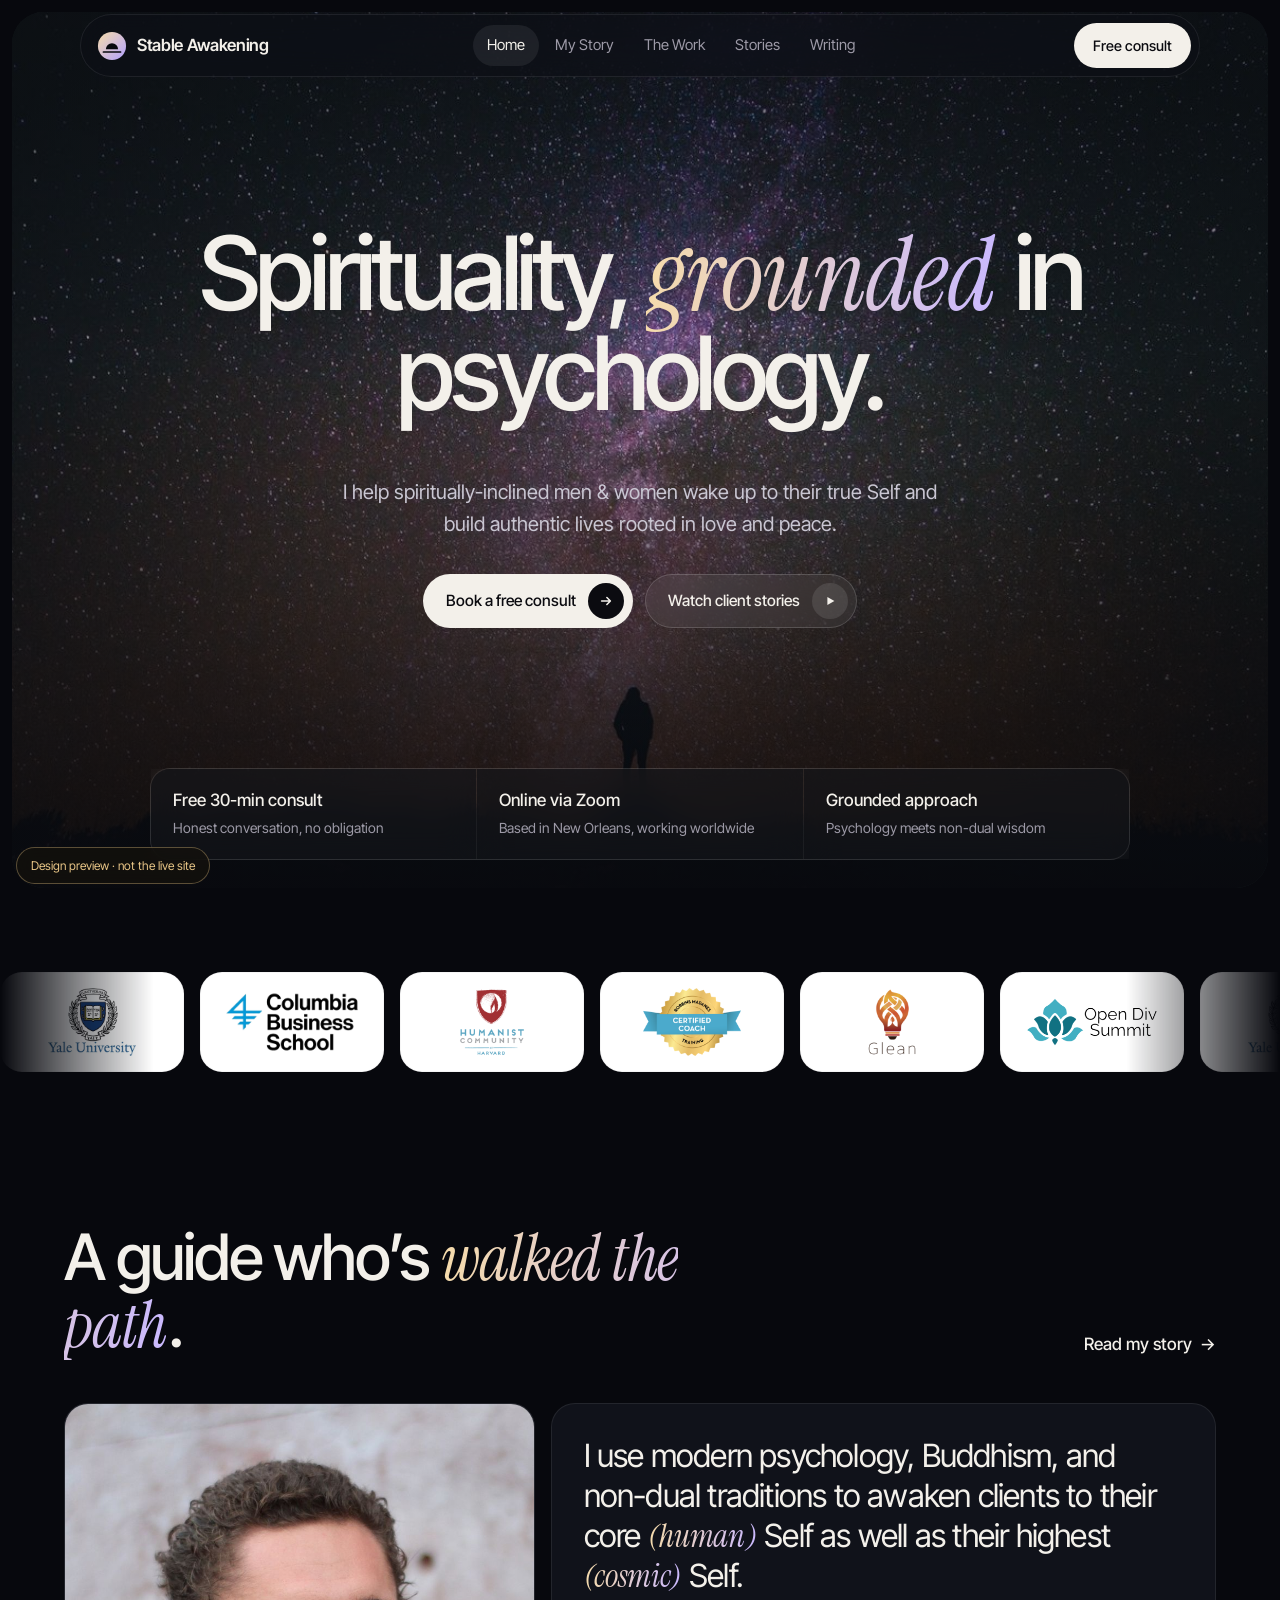
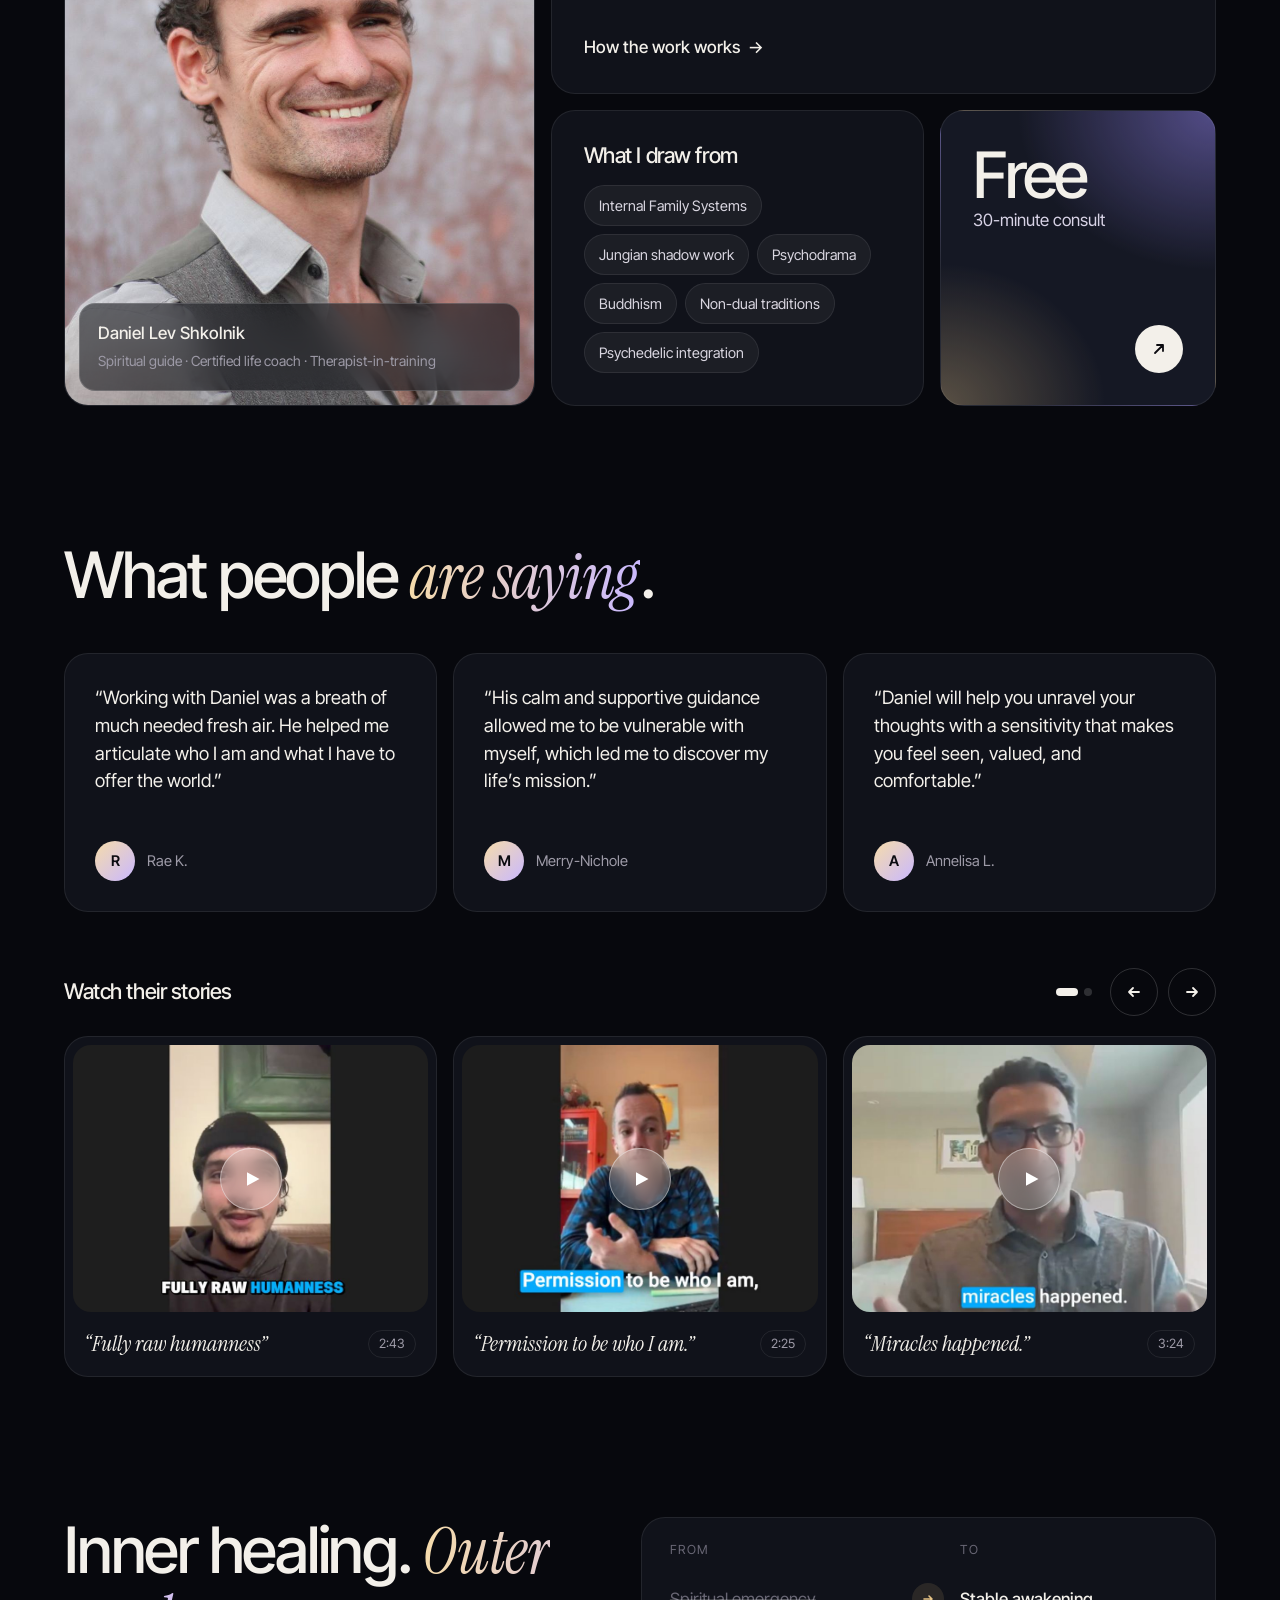
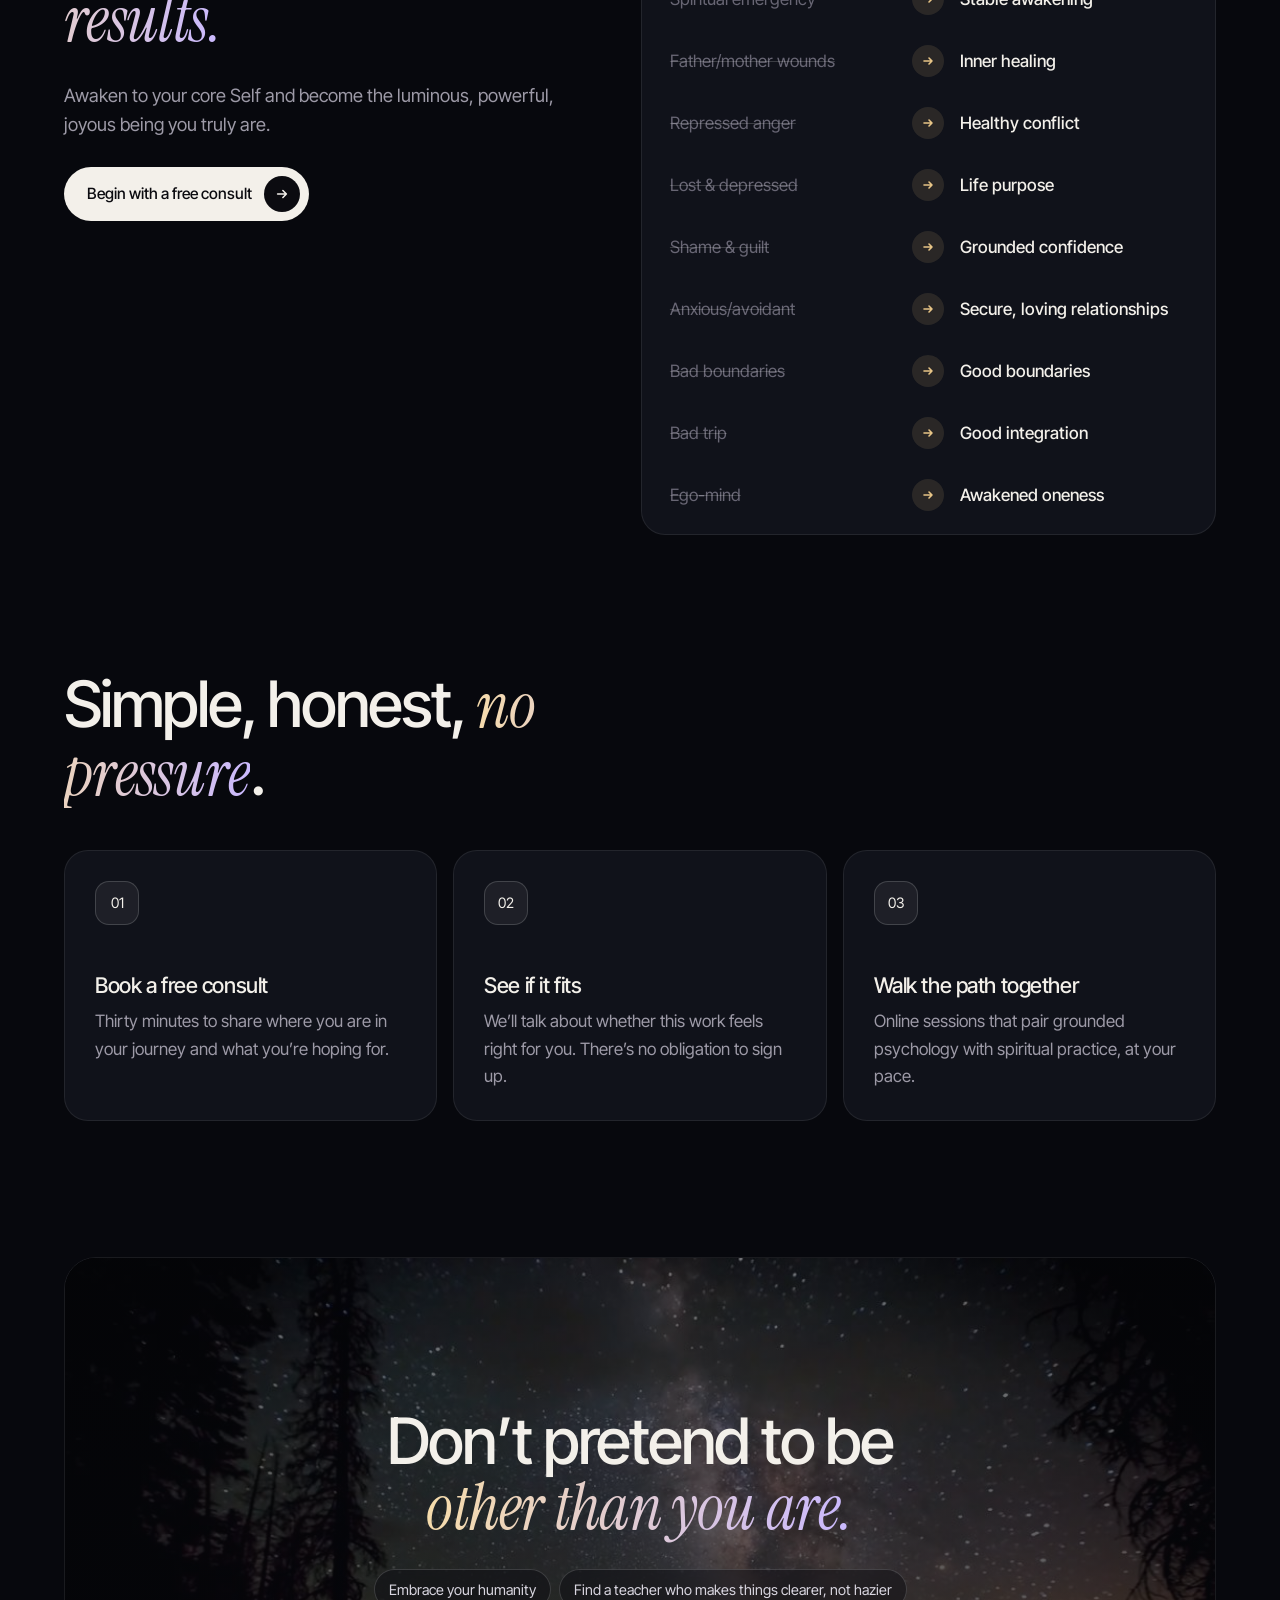
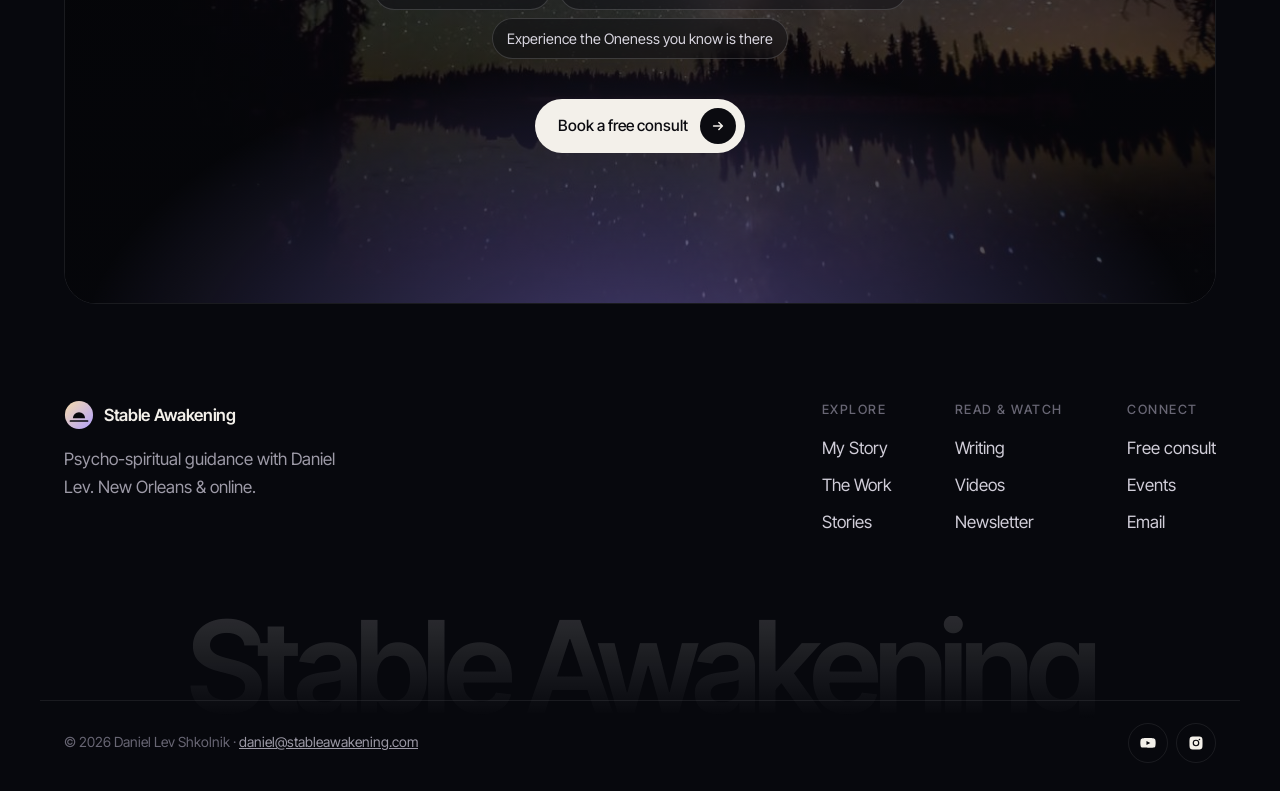
==== commit 9c834ad9: "Remove small labels, add reviews + video carousel in sets of three, mobile hero layout Co-Authored-B" ====
--- a/index.html
+++ b/index.html
@@ -39,9 +39,8 @@
   <main>
     <section class="hero">
       <div class="hero-card">
-        <img src="img/hero-night.jpg" alt="A lone figure beneath the Milky Way">
+        <img class="hero-bg" src="img/hero-night.jpg" alt="A lone figure beneath the Milky Way">
         <div class="hero-inner">
-          <span class="kicker">Psycho-Spiritual Guidance · Daniel Lev</span>
           <h1>Spirituality, <em>grounded</em> in psychology.</h1>
           <p class="lead">I help spiritually-inclined men &amp; women wake up to their true Self and build authentic lives rooted in love and peace.</p>
           <div class="btn-row">
@@ -49,6 +48,10 @@
             <a class="btn btn-glass" href="#stories">Watch client stories <span class="arr"><svg viewBox="0 0 16 16" fill="currentColor"><path d="M5 3.5l8 4.5-8 4.5z"/></svg></span></a>
           </div>
         </div>
+        <figure class="hero-portrait">
+          <img src="img/headshot.jpg" alt="Daniel Lev Shkolnik" loading="lazy">
+          <figcaption class="glass-label"><strong>Daniel Lev Shkolnik</strong><span>Spiritual guide · Certified life coach · Therapist-in-training</span></figcaption>
+        </figure>
         <div class="hero-stats">
           <div><strong>Free 30-min consult</strong><span>Honest conversation, no obligation</span></div>
           <div><strong>Online via Zoom</strong><span>Based in New Orleans, working worldwide</span></div>
@@ -58,7 +61,6 @@
     </section>
 
     <section class="logos" aria-label="Education, training and speaking">
-      <p class="logos-label">Education, training &amp; speaking</p>
       <div class="marquee">
         <div class="marquee-track">
           <div class="logo-tile"><img src="img/logo-yale.png" alt="Yale University"></div>
@@ -81,13 +83,12 @@
       <div class="wrap">
         <div class="section-head reveal">
           <div>
-            <span class="kicker">About Daniel</span>
             <h2>A guide who’s <em>walked the path</em>.</h2>
           </div>
           <a class="text-link" href="about.html">Read my story</a>
         </div>
         <div class="bento">
-          <div class="tile photo span-5 row-2 reveal">
+          <div class="tile photo span-5 row-2 hide-mobile reveal">
             <img src="img/headshot.jpg" alt="Daniel Lev Shkolnik">
             <div class="glass-label">
               <strong>Daniel Lev Shkolnik</strong>
@@ -95,12 +96,11 @@
             </div>
           </div>
           <div class="tile span-7 reveal">
-            <span class="tile-label">Spirituality + Psychology</span>
             <p class="quote">I use modern psychology, Buddhism, and non-dual traditions to awaken clients to their core <em>(human)</em> Self as well as their highest <em>(cosmic)</em> Self.</p>
             <a class="text-link" href="work.html">How the work works</a>
           </div>
           <div class="tile span-4 reveal">
-            <span class="tile-label">Draws from</span>
+            <h3>What I draw from</h3>
             <div class="chips">
               <span class="chip">Internal Family Systems</span>
               <span class="chip">Jungian shadow work</span>
@@ -112,7 +112,6 @@
           </div>
           <a class="tile glow span-3 reveal" href="https://www.stableawakening.com/service-page/free-consult">
             <div>
-              <span class="tile-label" style="color:#e9e4f5">Start here</span>
               <div class="big-num">Free</div>
               <span class="muted" style="color:#d8d3e6">30-minute consult</span>
             </div>
@@ -125,22 +124,32 @@
     <section class="section" id="stories" style="padding-top:0">
       <div class="wrap">
         <div class="section-head reveal">
-          <div>
-            <span class="kicker">Client stories</span>
-            <h2>What people <em>are saying</em>.</h2>
-          </div>
+          <h2>What people <em>are saying</em>.</h2>
+        </div>
+        <div class="cards reviews reveal">
+          <div class="card quote-card"><p>“Working with Daniel was a breath of much needed fresh air. He helped me articulate who I am and what I have to offer the world.”</p><cite><span class="avatar">R</span>Rae K.</cite></div>
+          <div class="card quote-card"><p>“His calm and supportive guidance allowed me to be vulnerable with myself, which led me to discover my life’s mission.”</p><cite><span class="avatar">M</span>Merry-Nichole</cite></div>
+          <div class="card quote-card"><p>“Daniel will help you unravel your thoughts with a sensitivity that makes you feel seen, valued, and comfortable.”</p><cite><span class="avatar">A</span>Annelisa L.</cite></div>
+        </div>
+        <div class="video-head reveal">
+          <h3>Watch their stories</h3>
           <div class="carousel-controls">
-            <button class="icon-btn" data-scroll="-1" aria-controls="video-track" aria-label="Previous"><svg viewBox="0 0 16 16" fill="none" stroke="currentColor" stroke-width="1.8" stroke-linecap="round" stroke-linejoin="round"><path d="M13 8H3M7 4L3 8l4 4"/></svg></button>
-            <button class="icon-btn" data-scroll="1" aria-controls="video-track" aria-label="Next"><svg viewBox="0 0 16 16" fill="none" stroke="currentColor" stroke-width="1.8" stroke-linecap="round" stroke-linejoin="round"><path d="M3 8h10M9 4l4 4-4 4"/></svg></button>
+            <div class="dots" data-for="video-track"></div>
+            <button class="icon-btn" data-scroll="-1" aria-controls="video-track" aria-label="Previous videos"><svg viewBox="0 0 16 16" fill="none" stroke="currentColor" stroke-width="1.8" stroke-linecap="round" stroke-linejoin="round"><path d="M13 8H3M7 4L3 8l4 4"/></svg></button>
+            <button class="icon-btn" data-scroll="1" aria-controls="video-track" aria-label="Next videos"><svg viewBox="0 0 16 16" fill="none" stroke="currentColor" stroke-width="1.8" stroke-linecap="round" stroke-linejoin="round"><path d="M3 8h10M9 4l4 4-4 4"/></svg></button>
           </div>
         </div>
         <div class="carousel reveal" id="video-track">
-          <a class="video-card" href="https://www.stableawakening.com/testimonials-1"><div class="video-thumb"><img src="img/t1.jpg" alt="" loading="lazy"><span class="play"><svg viewBox="0 0 24 24"><path d="M6 4l15 8-15 8z"/></svg></span></div><div class="video-body"><strong>“Fully raw humanness”</strong><span class="duration">2:43</span></div></a>
-          <a class="video-card" href="https://www.stableawakening.com/testimonials-1"><div class="video-thumb"><img src="img/t2.jpg" alt="" loading="lazy"><span class="play"><svg viewBox="0 0 24 24"><path d="M6 4l15 8-15 8z"/></svg></span></div><div class="video-body"><strong>“Permission to be who I am.”</strong><span class="duration">2:25</span></div></a>
-          <a class="video-card" href="https://www.stableawakening.com/testimonials-1"><div class="video-thumb"><img src="img/t3.jpg" alt="" loading="lazy"><span class="play"><svg viewBox="0 0 24 24"><path d="M6 4l15 8-15 8z"/></svg></span></div><div class="video-body"><strong>“Miracles happened.”</strong><span class="duration">3:24</span></div></a>
-          <a class="video-card" href="https://www.stableawakening.com/testimonials-1"><div class="video-thumb"><img src="img/t4.jpg" alt="" loading="lazy"><span class="play"><svg viewBox="0 0 24 24"><path d="M6 4l15 8-15 8z"/></svg></span></div><div class="video-body"><strong>“I’m not holding back.”</strong><span class="duration">3:16</span></div></a>
-          <a class="video-card" href="https://www.stableawakening.com/testimonials-1"><div class="video-thumb"><img src="img/t5.jpg" alt="" loading="lazy"><span class="play"><svg viewBox="0 0 24 24"><path d="M6 4l15 8-15 8z"/></svg></span></div><div class="video-body"><strong>“Wow.”</strong><span class="duration">3:14</span></div></a>
-          <a class="video-card" href="https://www.stableawakening.com/testimonials-1"><div class="video-thumb"><img src="img/t6.jpg" alt="" loading="lazy"><span class="play"><svg viewBox="0 0 24 24"><path d="M6 4l15 8-15 8z"/></svg></span></div><div class="video-body"><strong>“It felt like Peace.”</strong><span class="duration">3:18</span></div></a>
+          <div class="slide">
+            <a class="video-card" href="https://www.stableawakening.com/testimonials-1"><div class="video-thumb"><img src="img/t1.jpg" alt="" loading="lazy"><span class="play"><svg viewBox="0 0 24 24"><path d="M6 4l15 8-15 8z"/></svg></span></div><div class="video-body"><strong>“Fully raw humanness”</strong><span class="duration">2:43</span></div></a>
+            <a class="video-card" href="https://www.stableawakening.com/testimonials-1"><div class="video-thumb"><img src="img/t2.jpg" alt="" loading="lazy"><span class="play"><svg viewBox="0 0 24 24"><path d="M6 4l15 8-15 8z"/></svg></span></div><div class="video-body"><strong>“Permission to be who I am.”</strong><span class="duration">2:25</span></div></a>
+            <a class="video-card" href="https://www.stableawakening.com/testimonials-1"><div class="video-thumb"><img src="img/t3.jpg" alt="" loading="lazy"><span class="play"><svg viewBox="0 0 24 24"><path d="M6 4l15 8-15 8z"/></svg></span></div><div class="video-body"><strong>“Miracles happened.”</strong><span class="duration">3:24</span></div></a>
+          </div>
+          <div class="slide">
+            <a class="video-card" href="https://www.stableawakening.com/testimonials-1"><div class="video-thumb"><img src="img/t4.jpg" alt="" loading="lazy"><span class="play"><svg viewBox="0 0 24 24"><path d="M6 4l15 8-15 8z"/></svg></span></div><div class="video-body"><strong>“I’m not holding back.”</strong><span class="duration">3:16</span></div></a>
+            <a class="video-card" href="https://www.stableawakening.com/testimonials-1"><div class="video-thumb"><img src="img/t5.jpg" alt="" loading="lazy"><span class="play"><svg viewBox="0 0 24 24"><path d="M6 4l15 8-15 8z"/></svg></span></div><div class="video-body"><strong>“Wow.”</strong><span class="duration">3:14</span></div></a>
+            <a class="video-card" href="https://www.stableawakening.com/testimonials-1"><div class="video-thumb"><img src="img/t6.jpg" alt="" loading="lazy"><span class="play"><svg viewBox="0 0 24 24"><path d="M6 4l15 8-15 8z"/></svg></span></div><div class="video-body"><strong>“It felt like Peace.”</strong><span class="duration">3:18</span></div></a>
+          </div>
         </div>
       </div>
     </section>
@@ -148,7 +157,6 @@
     <section class="section" style="padding-top:0">
       <div class="wrap shift">
         <div class="shift-intro reveal">
-          <span class="kicker">The path</span>
           <h2>Inner healing. <em>Outer results.</em></h2>
           <p class="lead">Awaken to your core Self and become the luminous, powerful, joyous being you truly are.</p>
           <div class="btn-row" style="margin-top:28px">
@@ -174,7 +182,6 @@
       <div class="wrap">
         <div class="section-head reveal">
           <div>
-            <span class="kicker">Getting started</span>
             <h2>Simple, honest, <em>no pressure</em>.</h2>
           </div>
         </div>
@@ -201,7 +208,6 @@
     <section class="wrap">
       <div class="cta reveal">
         <img src="img/milky-lake.jpg" alt="" loading="lazy">
-        <span class="kicker">Honest conversation. No obligation.</span>
         <h2>Don’t pretend to be <em>other than you are.</em></h2>
         <div class="chips">
           <span class="chip">Embrace your humanity</span>
--- a/styles.css
+++ b/styles.css
@@ -603,3 +603,44 @@
   .footer-cols { gap: 40px; }
   .preview-pill { font-size: 11px; }
 }
+
+/* Reviews + video carousel in sets of three */
+.video-head { display: flex; justify-content: space-between; align-items: center; gap: 16px; margin: 56px 0 20px; }
+.video-head h3 { margin: 0; }
+.carousel { grid-auto-columns: 100%; }
+.slide { display: grid; grid-template-columns: repeat(3, 1fr); gap: 16px; scroll-snap-align: start; }
+.dots { display: flex; gap: 6px; margin-right: 8px; }
+.dots button { width: 8px; height: 8px; padding: 0; border: 0; border-radius: 999px; background: var(--border-2); cursor: pointer; transition: width 0.25s, background 0.25s; }
+.dots button.active { width: 22px; background: var(--text); }
+.hero-portrait { display: none; position: relative; margin: 0; border-radius: var(--r-lg); overflow: hidden; }
+.hero-portrait img { width: 100%; aspect-ratio: 4 / 5; object-fit: cover; }
+.tile h3 { margin-bottom: 16px; }
+
+@media (min-width: 641px) {
+  .video-card { scroll-snap-align: none; }
+}
+@media (max-width: 1000px) {
+  .cards.reviews { grid-template-columns: repeat(3, 1fr); }
+}
+
+/* Phone: image first, then text, then Daniel */
+@media (max-width: 640px) {
+  .cards.reviews { grid-template-columns: 1fr; }
+  .carousel { grid-auto-columns: 86%; }
+  .slide { display: contents; }
+  .video-card { scroll-snap-align: start; }
+  .dots { display: none; }
+  .hide-mobile { display: none; }
+  .hero, .page-head { padding: 84px 8px 0; }
+  .hero-card, .page-head-card { min-height: 0; padding: 0; border-radius: 0; overflow: visible; text-align: left; align-items: stretch; isolation: auto; }
+  .hero-card::after, .page-head-card::after { display: none; }
+  .hero-card > img, .page-head-card > img { position: relative; inset: auto; height: auto; aspect-ratio: 1 / 1; border-radius: 26px; animation: none; opacity: 1; z-index: auto; }
+  .page-head-card > img { aspect-ratio: 4 / 3; }
+  .hero-inner { margin: 0; padding: 28px 4px 0; align-items: flex-start; }
+  .hero .lead { margin: 8px 0 28px; }
+  .hero .btn-row { justify-content: flex-start; }
+  .hero-portrait { display: block; margin-top: 36px; }
+  .hero-stats { margin-top: 16px; }
+  .page-head h1, .page-head .lead { margin-inline: 0; padding-inline: 4px; }
+  .page-head h1 { margin-top: 28px; }
+}
